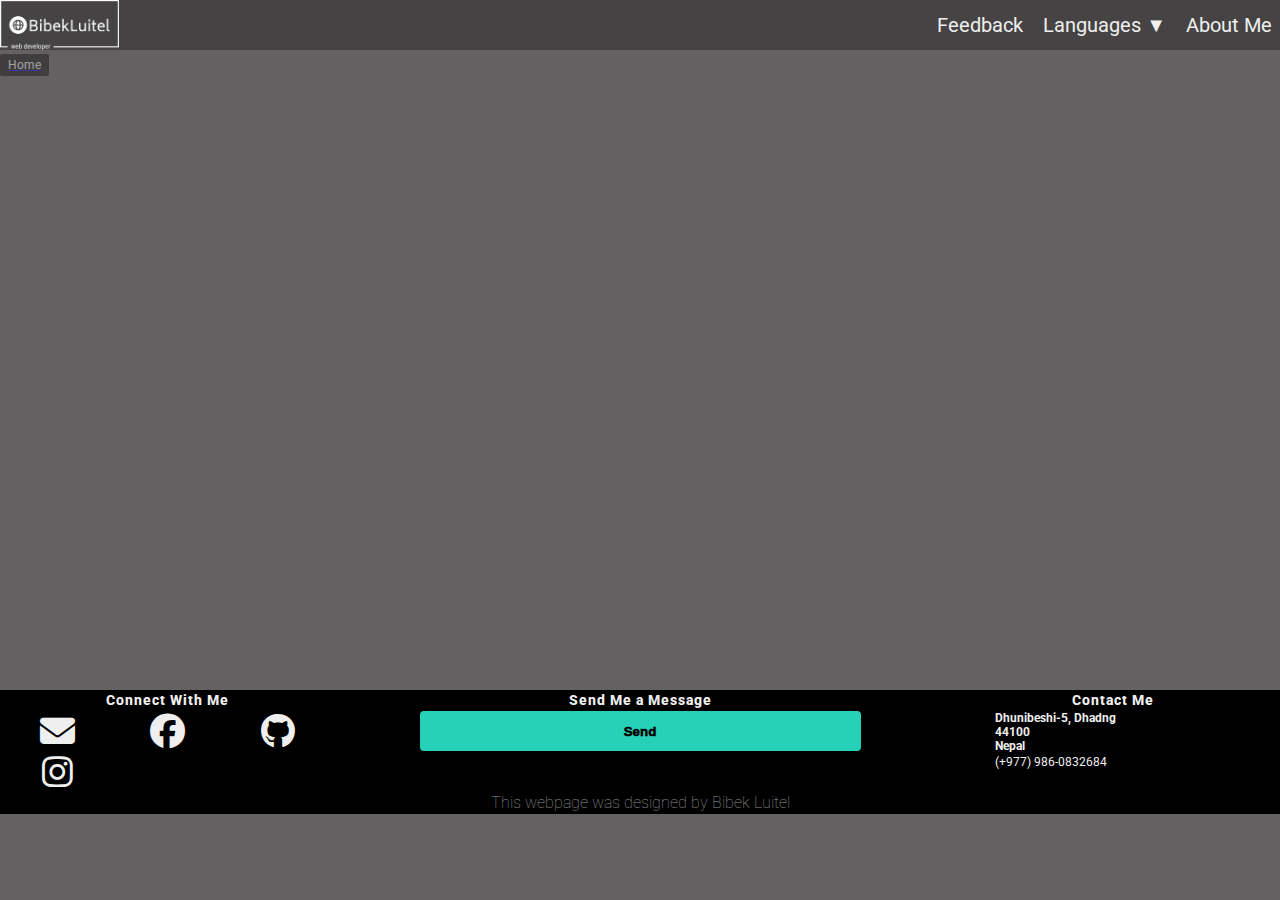
==== index.html @ f838ac9c "Add files via upload" ====
<!DOCTYPE html>
<html>
    <head>
        <link rel="preconnect" href="https://fonts.googleapis.com">
        <link rel="preconnect" href="https://fonts.gstatic.com" crossorigin>
        <link href="https://fonts.googleapis.com/css2?family=Roboto:wght@400;500;700&display=swap" rel="stylesheet">
        <link rel="stylesheet" href="styles/webpagestyles.css">
        <link rel="stylesheet" href="styles/header.css">
        <link rel="stylesheet" href="styles/footer.css">
        <link rel="stylesheet" href="styles/main-body.css">
        <script src="script/personal-web.js"></script>
        <link rel="stylesheet" href="https://cdnjs.cloudflare.com/ajax/libs/font-awesome/6.5.1/css/all.min.css"  />
        <meta name="viewport" content="width=device-width,initial-scale=1.0">
        <title>
        Bibek Luitel
        </title>
    </head>
    <body>
        <div class="header">
            <div class="left-part">
                <div class="personal-logo-container">
                    <a href="./">
                        <img class="personal-logo" src="Website-Images/bibekluitel-logo-white-transparent.png">
                        <div class="tooltip">Home</div>
                     </a>
                 </div>
            </div>
            <div class="right-part">
                <nav>
                    <input type="checkbox" id="check">
                    <label for="check" id="checkbtn">
                        <i class="fa fa-bars"></i>
                    </label>
                    <ul>
                        <li><a href="feedback-personal-web.html" target="_blank">Feedback</a></li>
                        <li>
                            <a href="#">
                            Languages &#9660
                        </a>
                        <ul class="dropdown-list">
                            <li><a href="html-personal-web.html">HTML</a></li>
                            <li><a href="css-personal-web.html">CSS</a></li>
                            <li><a href="javascript-personal-web.html">JavaScript</a></li>
                        </ul>
                    </li>
                        <li><a href="about-me-personal-web.html" target="_blank">About Me</a></li>

                </ul>
            </nav>
            </div>
        </div>
        <div class="footer">
            <div class="column-1">
                <h3>Connect With Me</h3>
                <div class="logos-container">
                <a href="mailto:lbibek2004@gmail.com?subject=From Github: I want to connect" target="_blank">
                    <i class="fa-solid fa-envelope"  id="logos"></i>
                </a>
                <a href="https://www.facebook.com/officialsexypotato" target="_blank">
                    <i class="fa-brands fa-facebook" id="logos"></i>
                </a>
                <a href="https://github.com/lbibek2004" target="_blank">
                    <i class="fa-brands fa-github" id="logos"></i>
                </a>
                <a href="https://www.instagram.com/officialsexypotato" target="_blank">
                    <i class="fa-brands fa-instagram" id="logos"></i>
                </a>
            </div>
        </div>
            <div class="column-2">
                <h3>Send Me a Message</h3>
                <form>
                    <input type="text" placeholder="Your Message Here">
                    <button type="submit" onclick="displayPopup()">Send</button>
                </form>
            </div>
            <div class="column-3">
                <h3>Contact Me</h3>
                <a href="https://maps.app.goo.gl/fFf9JRTZutnBEM6D6" target="_blank"><p class="my-contact"><strong>Dhunibeshi-5, Dhadng<br>44100<br>Nepal<br></strong></p>
                </a>
                <a href="tel:+9779860832684"><p class="my-contact">(+977) 986-0832684</p></a>
            </div>
            <p class="copyright">This webpage was designed by Bibek Luitel</p>
        </div>  

        <div class="main-body">

        </div>
    </body>
</html>
---- styles/webpagestyles.css ----
body {
    font-family: Roboto, Arial;
    margin: 0;
    background-color: rgba(35, 33, 33, 0.708);
  }
---- styles/header.css ----
*{
    padding: 0;
    margin: 0;
}
.header{
    position: relative;
    display: flex;
    height: 50px;
    width: 100%;
    background-color: rgba(0, 0, 0, 0.3); 
}
.left-part {
    height: auto;
    width: 30%;
}

.right-part {
    justify-content: end;
    display: flex;
    height: auto;
    width: 70%;
}
.personal-logo-container{
    height: 100%;
    width: fit-content;
}
.personal-logo-container .tooltip{
    background-color: rgb(10, 10, 10);
    color:white;
    padding-top: 4px;
    padding-bottom: 4px;
    padding-left: 8px;
    padding-right: 8px;
    border-radius: 2px;
    font-size: 12px;
    visibility: hidden;
}
.personal-logo-container:hover .tooltip{
    visibility: visible;
    opacity: 40%;
    width: fit-content;
    z-index: 100000;
}
.personal-logo{
    height: 50px;
    width: auto;
}
nav a.active{
    color: rgb(18, 159, 235);
}
nav ul {
    float: right;
    list-style: none;
}
nav ul ul{
    position: static;
}
nav ul li {
    display: inline-block;
    position: relative;
}
nav ul li a{
    display: block;
    padding: 13px 8px;
    color: #efefef;
    text-decoration: none;
    text-align: center;
    font-size: 20px; 
    transition-duration: 0.2s;
    cursor: pointer;
}
nav ul ul.dropdown-list li{
    display: block;
}
nav ul ul.dropdown-list{
    width: 100%;
    background: rgba(0, 0, 0, 0.3);
    position: absolute;
    z-index: 1000;
    display: none;
}
nav ul li a:hover{
    color: rgb(18, 159, 235);
}
nav ul li:hover ul.dropdown-list{
    display: block;
}
#checkbtn{
    font-size: 30px;
    margin-right: 15px;
    color: #efefef;
    cursor: pointer;
    line-height: 50px;
    display: none;
    float: right;
}
#check{
    display: none;
}
#check:checked ~ ul {
    left: 0;
}
input{
    display: none;
}
@media (max-width: 700px){
    nav ul li a {
        font-size: 18px;
        padding: 13px 6px;
    }
}
@media (max-width: 590px) {
    #checkbtn {
        display: block;
    }

    nav {
        position: relative;
    }

    nav ul {
        background: rgba(0, 0, 0, 0.2);
        width: 100%;
        height: auto;
        position: relative;
        left: -500%;
        transition-duration: 0.5s;
        z-index: 1001;
    }

    nav ul li {
        display: block;
        text-align: center;
        line-height: 40px;
        position: relative
    }

    nav ul ul.dropdown-list {
        display: none;
        position: sticky;
        top: 100%;
        width: 100%;
        background: rgba(0, 0, 0, 0.3);
        z-index: 1002;
    }

    nav ul ul.dropdown-list.show {
        display: block;
    }

    nav ul li:hover ul.dropdown-list {
        display: block;
    }

    #check:checked ~ ul {
        left: 0;
    }
}
---- styles/footer.css ----
.footer{
      padding: 2px;
      justify-content: space-between;
      display: grid;
      grid-template-columns: 1fr 2fr 1fr;
      background-color: black;
      padding-left: 10px;
      padding-right: 10px;
      color: #efefef;
      margin-top: 640px;
  }
.footer div{
  text-align: center;
}
.footer div h3{
  font-weight: 800;
  padding-bottom: 5px;
  letter-spacing: 1px;
}
.logos-container{
    align-content: space-between;
    display: grid;
    justify-content: space-between;
    column-gap: 16px;
}
.my-contact{
  font-size: 12px;
  text-align: left;
  padding-left: 40px;
  padding-bottom: 2px;
  transition-duration: 0.2s;
}
.my-contact:hover{
  transform: scale(1.1);
}
.column-3 a{
  text-decoration: none;
  color: #efefef;
  transition-duration: 0.3s;
}
.column-3 a:hover{
  text-decoration: none;
  color: #efefef;
  text-decoration: underline;
  transform: scale(1.1);
}
form input{
  width: 100%;
  height: 45px;
  border-radius: 4px;
  text-align: center;
  margin-top: 10px;
  margin-bottom: 30px;
  outline: none;
  border: none;
}
form button{
  border: none;
  outline: none;
  border-radius: 4px;
  height: 40px;
  width: 40%;
  background-color: rgb(38, 209, 183);
  color: rgb(0, 0, 0);
  font-weight: 1000;
  transition-duration: 0.2s;
}
form button:hover{
  transform: scale(1.05);
}
  .footer div h3{
    font-size: 14px;
    padding-bottom: 3px;
  }
  #logos{
    color: #efefef;
    font-size: 35px;
    padding: 3px;
    transition-duration: 0.2s;
  }
#logos:hover{
  transform: scale(1.2);
  }
form button{
  justify-content: center;
  border: none;
  outline: none;
  border-radius: 4px;
  height: 40px;
  width: 70%;
  background-color: rgb(38, 209, 183);
  color: rgb(0, 0, 0);
  font-weight: 1000;
  transition-duration: 0.2s;
}

@media (min-width: 200px) and (max-width: 400px) {
  .my-contact{
    font-size: 10px;
    text-align: left;
    padding-left: 20px;
  }
  #logos{
    font-size: 30px;
    padding: 2px;
}
  .logos-container{
    column-gap: 8px;
}
  .footer{
      padding: 1px;
      padding-left: 10px;
      padding-right: 10px;
  }
}
@media (max-width: 700px) {
  #logos{
    font-size: 30px;
}
    .logos-container {
      grid-template-columns: 1fr 1fr;
      grid-template-rows: 1fr 1fr;
    }
  }
@media (min-width: 701px) and (max-width: 1299px) {
     
    .logos-container {
      grid-template-columns: 1fr 1fr 1fr;
      grid-template-rows: 1fr 1fr;
    }
  }
@media (min-width: 1300px) {
     
    .logos-container {
      grid-template-columns: 1fr 1fr 1fr 1fr;
      grid-template-rows: 1fr 1fr;
    }
  }
  .copyright{
    grid-column: 1 / span 3;
    text-align: center;
    font-weight: lighter;
    opacity: 60%;
  }
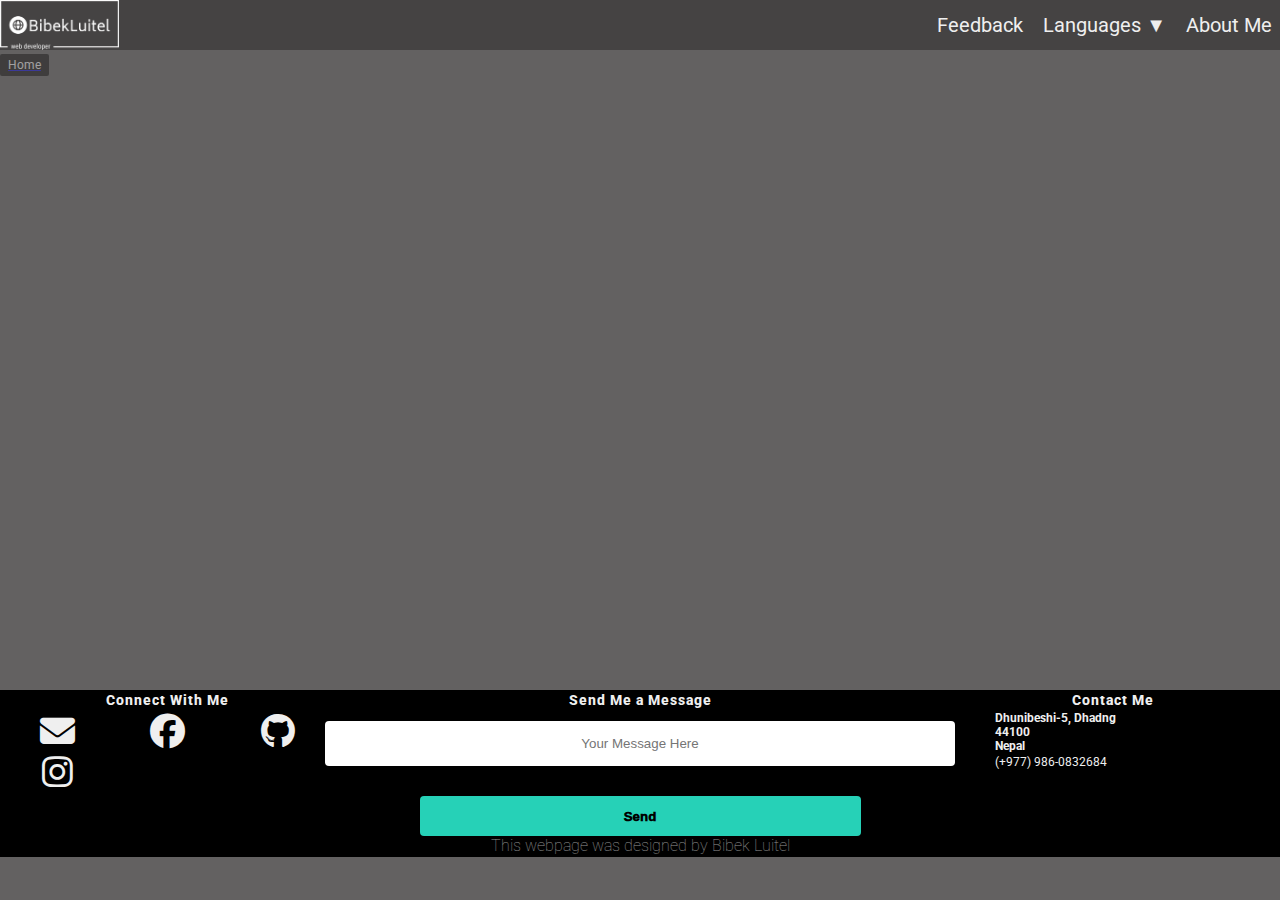
==== commit c224f59c: "Add files via upload" ====
--- a/index.html
+++ b/index.html
@@ -38,9 +38,9 @@
                             Languages &#9660
                         </a>
                         <ul class="dropdown-list">
-                            <li><a href="html-personal-web.html">HTML</a></li>
-                            <li><a href="css-personal-web.html">CSS</a></li>
-                            <li><a href="javascript-personal-web.html">JavaScript</a></li>
+                            <li><a href="html-personal-web.html" target="_blank" >HTML</a></li>
+                            <li><a href="css-personal-web.html" target="_blank">CSS</a></li>
+                            <li><a href="javascript-personal-web.html" target="_blank">JavaScript</a></li>
                         </ul>
                     </li>
                         <li><a href="about-me-personal-web.html" target="_blank">About Me</a></li>
--- a/styles/header.css
+++ b/styles/header.css
@@ -100,9 +100,7 @@
 #check:checked ~ ul {
     left: 0;
 }
-input{
-    display: none;
-}
+
 @media (max-width: 700px){
     nav ul li a {
         font-size: 18px;
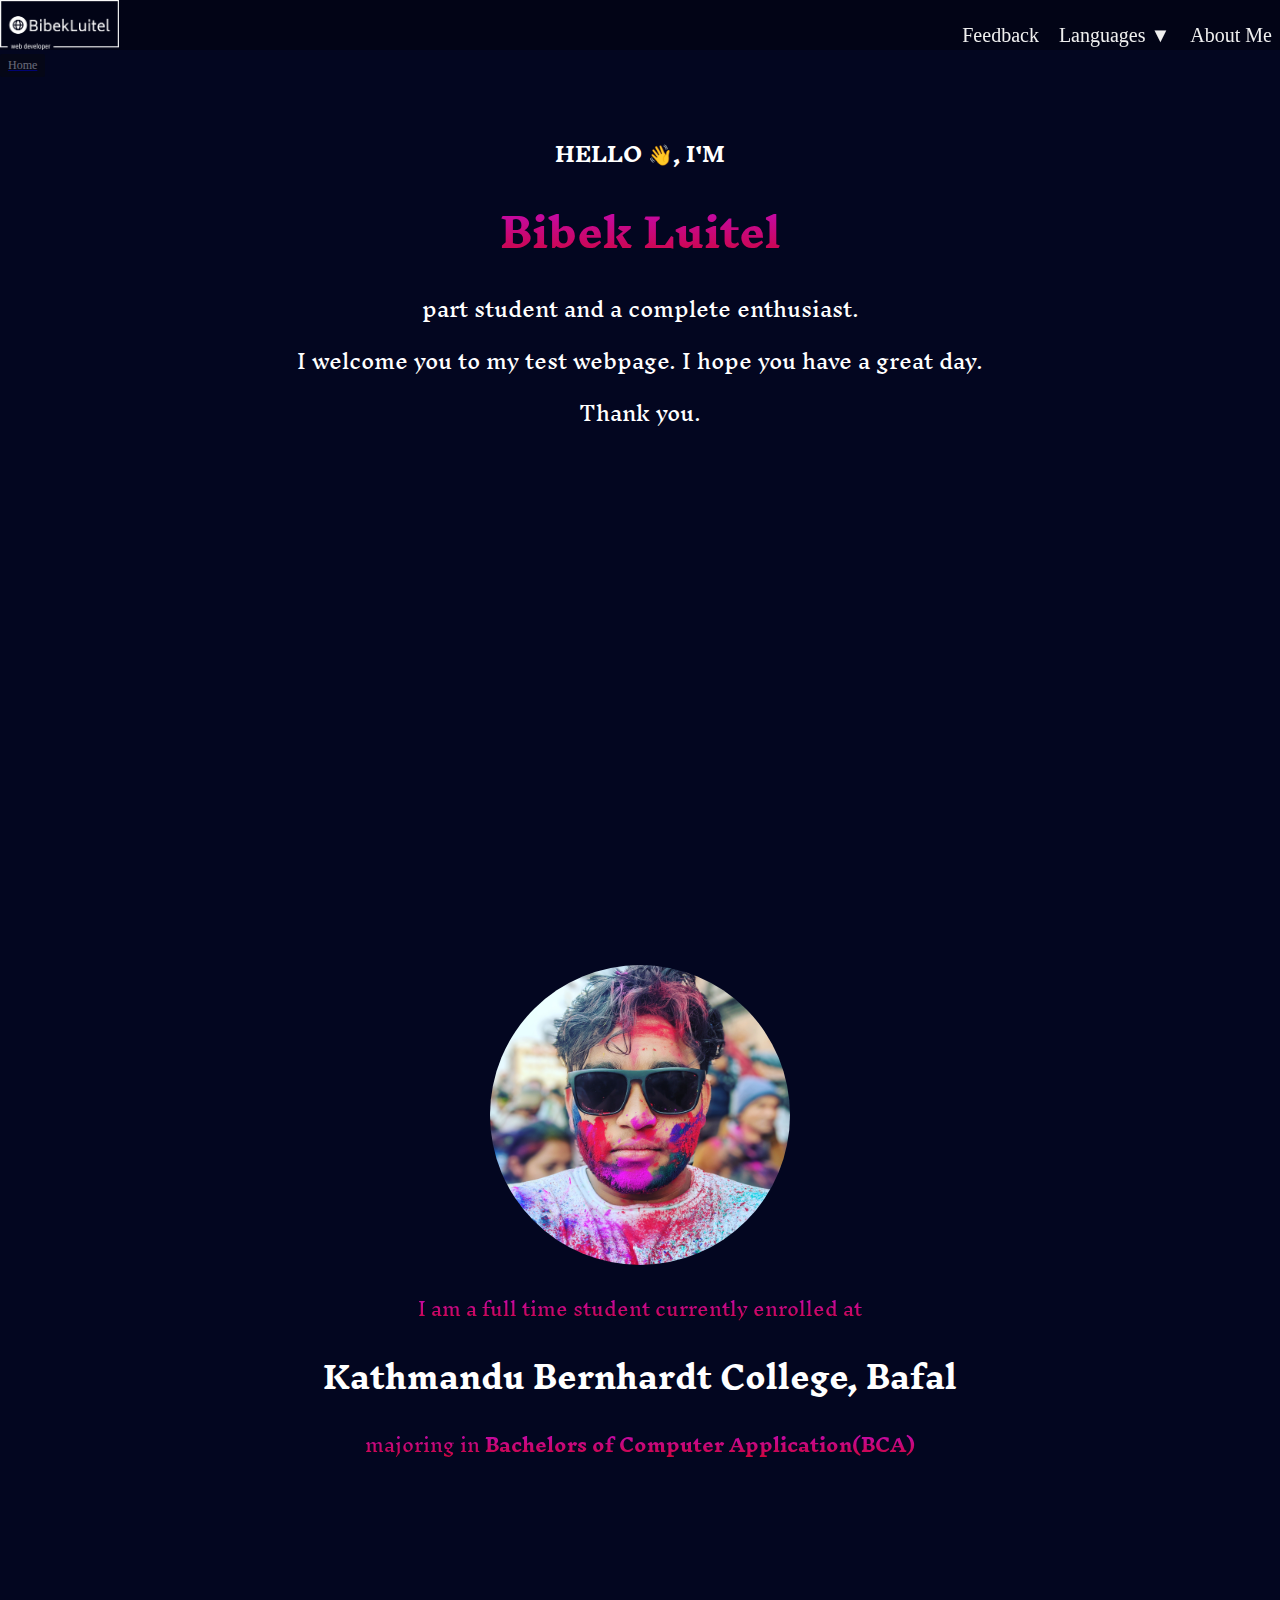
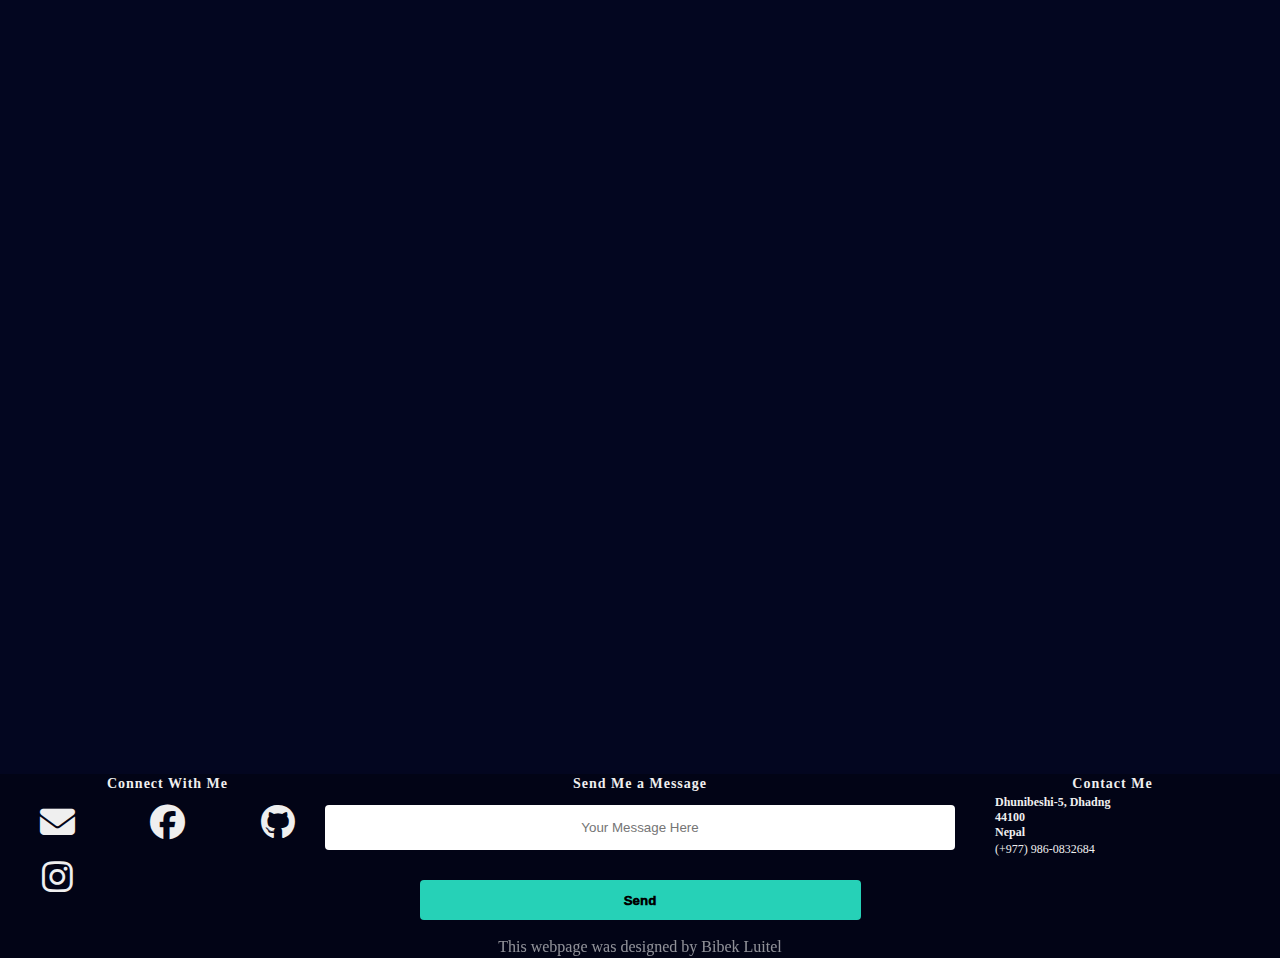
==== commit d809c418: "Add files via upload" ====
--- a/index.html
+++ b/index.html
@@ -3,6 +3,7 @@
     <head>
         <link rel="preconnect" href="https://fonts.googleapis.com">
         <link rel="preconnect" href="https://fonts.gstatic.com" crossorigin>
+        <link href="https://fonts.googleapis.com/css2?family=Inknut+Antiqua:wght@300;400;500;600;700;800;900&display=swap" rel="stylesheet">
         <link href="https://fonts.googleapis.com/css2?family=Roboto:wght@400;500;700&display=swap" rel="stylesheet">
         <link rel="stylesheet" href="styles/webpagestyles.css">
         <link rel="stylesheet" href="styles/header.css">
@@ -19,7 +20,7 @@
         <div class="header">
             <div class="left-part">
                 <div class="personal-logo-container">
-                    <a href="./">
+                    <a href="#" onclick="scrollToHeading('intro-container')">
                         <img class="personal-logo" src="Website-Images/bibekluitel-logo-white-transparent.png">
                         <div class="tooltip">Home</div>
                      </a>
@@ -32,28 +33,62 @@
                         <i class="fa fa-bars"></i>
                     </label>
                     <ul>
-                        <li><a href="feedback-personal-web.html" target="_blank">Feedback</a></li>
+                        <li><a href="feedback-personal-web.html" >Feedback</a></li>
                         <li>
-                            <a href="#">
+                            <a href="#" onclick="scrollToHeading('languages')">
                             Languages &#9660
                         </a>
                         <ul class="dropdown-list">
-                            <li><a href="html-personal-web.html" target="_blank" >HTML</a></li>
-                            <li><a href="css-personal-web.html" target="_blank">CSS</a></li>
-                            <li><a href="javascript-personal-web.html" target="_blank">JavaScript</a></li>
+                            <li><a href="#" onclick="scrollToHeading('html')">HTML</a></li>
+                            <li><a href="#" onclick="scrollToHeading('css')">CSS</a></li>
+                            <li><a href="#" onclick="scrollToHeading('javascript')">JavaScript</a></li>
                         </ul>
                     </li>
-                        <li><a href="about-me-personal-web.html" target="_blank">About Me</a></li>
+                    <li><a href="#" onclick="scrollToHeading('my-details')"> About Me</a></li>
 
                 </ul>
             </nav>
             </div>
         </div>
+        <div class="content-container">
+            <div id="intro-container">
+                <h4 id="greetings">HELLO &#128075;, I'M</h4>
+                <h1 id="my-name">Bibek Luitel</h1>
+                <p >part student and a complete enthusiast. <br>
+                    I welcome you to my test webpage. I hope you have a great day. <br>
+                    Thank you.
+                </p>
+            </div>
+                <div class="body-container">
+                    <div id="my-details">
+                        <div class="image-wrapper">
+                            <img id="my-image" src="./Website-Images/Self-jpg.jpg" alt="Image">
+                        </div>
+                        <div class="personal-info-container">
+                            <p class="font-gradient">I am a full time student currently enrolled at <br>
+                               <p style="background: none; color: white; font-weight: bold; font-size: 30px;"> Kathmandu Bernhardt College, Bafal </p>
+                               <p class="font-gradient">majoring in <strong>Bachelors of Computer Application(BCA)</strong></p>
+                            </p>
+                        </div>
+                    </div>
+                </div>
+                <div id="languages">
+                    <div id="html">
+
+                    </div>
+                    <div id="css">
+
+                    </div>
+                    <div id="javascript">
+
+                    </div>
+                </div>
+            </div>
         <div class="footer">
             <div class="column-1">
                 <h3>Connect With Me</h3>
                 <div class="logos-container">
-                <a href="mailto:lbibek2004@gmail.com?subject=From Github: I want to connect" target="_blank">
+                    <a href="mailto:lbibek2004@gmail.com?subject=From Github: I want to connect" target="_blank">
                     <i class="fa-solid fa-envelope"  id="logos"></i>
                 </a>
                 <a href="https://www.facebook.com/officialsexypotato" target="_blank">
@@ -79,8 +114,8 @@
                 <a href="https://maps.app.goo.gl/fFf9JRTZutnBEM6D6" target="_blank"><p class="my-contact"><strong>Dhunibeshi-5, Dhadng<br>44100<br>Nepal<br></strong></p>
                 </a>
                 <a href="tel:+9779860832684"><p class="my-contact">(+977) 986-0832684</p></a>
-            </div>
-            <p class="copyright">This webpage was designed by Bibek Luitel</p>
+            </div> 
+           <br> <p class="copyright">This webpage was designed by Bibek Luitel</p>
         </div>  
 
         <div class="main-body">
--- a/styles/webpagestyles.css
+++ b/styles/webpagestyles.css
@@ -1,7 +1,10 @@
-body {
-    font-family: Roboto, Arial;
+*{
+  padding: 0;
+  margin: 0;
+  box-sizing: border-box;
+}
+  body{
+    background-color: #030620;
+    /* background-image: linear-gradient(45deg, yellow, pink); */
     margin: 0;
-    background-color: rgba(35, 33, 33, 0.708);
   }
-    
-  --- a/styles/header.css
+++ b/styles/header.css
@@ -1,13 +1,10 @@
-*{
-    padding: 0;
-    margin: 0;
-}
+
 .header{
-    position: relative;
+    position: fixed;
     display: flex;
     height: 50px;
     width: 100%;
-    background-color: rgba(0, 0, 0, 0.3); 
+    background-color: #020416; 
 }
 .left-part {
     height: auto;
@@ -51,17 +48,16 @@
 nav ul {
     float: right;
     list-style: none;
-}
-nav ul ul{
-    position: static;
+ 
 }
 nav ul li {
+    margin-top: 10px;
     display: inline-block;
     position: relative;
 }
 nav ul li a{
     display: block;
-    padding: 13px 8px;
+    padding: 13.5px 8px;
     color: #efefef;
     text-decoration: none;
     text-align: center;
@@ -73,12 +69,15 @@
     display: block;
 }
 nav ul ul.dropdown-list{
+
+    height: 185x;
     width: 100%;
-    background: rgba(0, 0, 0, 0.3);
+    margin-top: -15px;
+    background-color: rgba(0, 0, 0, 0.3); 
     position: absolute;
-    z-index: 1000;
     display: none;
 }
+
 nav ul li a:hover{
     color: rgb(18, 159, 235);
 }
@@ -104,10 +103,17 @@
 @media (max-width: 700px){
     nav ul li a {
         font-size: 18px;
-        padding: 13px 6px;
+        padding: 12px 5px;
+    }
+    .dropdown-list{
+        margin-top: 5px;
+        background-color: rgba(0, 0, 0, 0.3);
     }
 }
 @media (max-width: 590px) {
+    nav ul{
+        background-color: rgba(0, 0, 0, 0.3);
+    }
     #checkbtn {
         display: block;
     }
@@ -117,7 +123,6 @@
     }
 
     nav ul {
-        background: rgba(0, 0, 0, 0.2);
         width: 100%;
         height: auto;
         position: relative;
@@ -136,16 +141,8 @@
     nav ul ul.dropdown-list {
         display: none;
         position: sticky;
-        top: 100%;
         width: 100%;
-        background: rgba(0, 0, 0, 0.3);
-        z-index: 1002;
     }
-
-    nav ul ul.dropdown-list.show {
-        display: block;
-    }
-
     nav ul li:hover ul.dropdown-list {
         display: block;
     }
--- a/styles/footer.css
+++ b/styles/footer.css
@@ -3,11 +3,10 @@
       justify-content: space-between;
       display: grid;
       grid-template-columns: 1fr 2fr 1fr;
-      background-color: black;
+      background-color:#020416;
       padding-left: 10px;
       padding-right: 10px;
       color: #efefef;
-      margin-top: 640px;
   }
 .footer div{
   text-align: center;
@@ -30,9 +29,6 @@
   padding-bottom: 2px;
   transition-duration: 0.2s;
 }
-.my-contact:hover{
-  transform: scale(1.1);
-}
 .column-3 a{
   text-decoration: none;
   color: #efefef;
@@ -42,7 +38,6 @@
   text-decoration: none;
   color: #efefef;
   text-decoration: underline;
-  transform: scale(1.1);
 }
 form input{
   width: 100%;
@@ -75,13 +70,15 @@
   #logos{
     color: #efefef;
     font-size: 35px;
-    padding: 3px;
+    padding: 10px 3px;
     transition-duration: 0.2s;
   }
-#logos:hover{
-  transform: scale(1.2);
+#logos:hover,
+.my-contact:hover{
+  transform: translateY(-5px)
   }
-form button{
+form button,
+#send-button{
   justify-content: center;
   border: none;
   outline: none;
@@ -111,7 +108,7 @@
       padding: 1px;
       padding-left: 10px;
       padding-right: 10px;
-  }
+ / }
 }
 @media (max-width: 700px) {
   #logos{
--- a/styles/main-body.css
+++ b/styles/main-body.css
@@ -0,0 +1,122 @@
+.content-container,
+#feedback-form-elements h2{
+    font-family: 'Inknut Antiqua', 'Times New Roman', Times, serif;
+}
+#feedback-form-elements h2{
+    color: beige;
+}
+.inknut-antiqua-light {
+    font-family: "Inknut Antiqua", serif;
+    font-weight: 300;
+    font-style: normal;
+  }
+
+#my-details{
+        display: flex;
+        align-items: center;
+        flex-direction: column;
+}
+#intro-container{
+    padding: 10% 0px 0px 0px;
+    height: 100vh;
+    color: white;
+    display: flex;
+    flex-direction: column;
+    text-align: center;
+    font-size: 125%;
+}
+#my-name{
+    background: -webkit-linear-gradient(rgb(188, 12, 241), rgb(212, 4, 4));
+    -webkit-background-clip: text;
+    -webkit-text-fill-color: transparent;
+}
+#my-image{
+    margin-top: 65px;
+    height: 300px;
+    width: 300px;
+    border-radius: 50%;
+    background-blend-mode:difference;
+}
+.phone,
+.mail {
+ display: flex;
+align-items: center;
+}
+.personal-info-container{
+    display: flex;
+    flex-direction: column;
+    text-align: center;
+}
+.personal-info-container .font-gradient,
+.phone p,
+.mail p{
+    font-size: large;
+    background: -webkit-linear-gradient(rgb(188, 12, 241), rgb(212, 4, 4));
+    -webkit-background-clip: text;
+    -webkit-text-fill-color: transparent;
+    margin-left: 10px;
+    margin: 6px 0px;
+}
+.mail a,
+.phone a{
+    text-decoration: none;
+}
+#about-me-logos{
+    color: white;
+    font-size: 35px;
+    padding: 10px 3px;
+    transition-duration: 0.2s;
+    margin-right: 10px;
+}
+.name-container h2 {
+    font-size: 30px;
+    background: -webkit-linear-gradient(rgb(188, 12, 241), rgb(212, 4, 4));
+    -webkit-background-clip: text;
+    -webkit-text-fill-color: transparent;
+}
+#languages{
+    height: 100vh;
+}
+
+@media (max-width: 500px){
+    #greetings{
+        margin-top: 50px;
+    }
+    #intro-container {
+        font-size: 80%;
+    }
+}
+@media (min-width: 501px) and (max-width: 1000px){
+    #greetings,
+    #my-image{
+        margin-top: 30vh;
+    }
+    #intro-container{
+        font-size:  110%
+    }
+}
+
+/* Feedback styles */
+
+
+#feedback-form-container{
+    display: flex;
+    flex-direction: column;
+    align-items: center;
+    text-align: center;
+}
+#feedback-form-elements h2{
+    font-size: 28px;
+}
+#feedback-form-elements{
+    margin-top: 35vh;
+}
+#feedback-from{
+    text-align: center;
+    height: 30vh;
+    width: 100%;
+}
+#feedback-form-textarea{
+    color: white;
+    background-color: #0c0e24;
+}
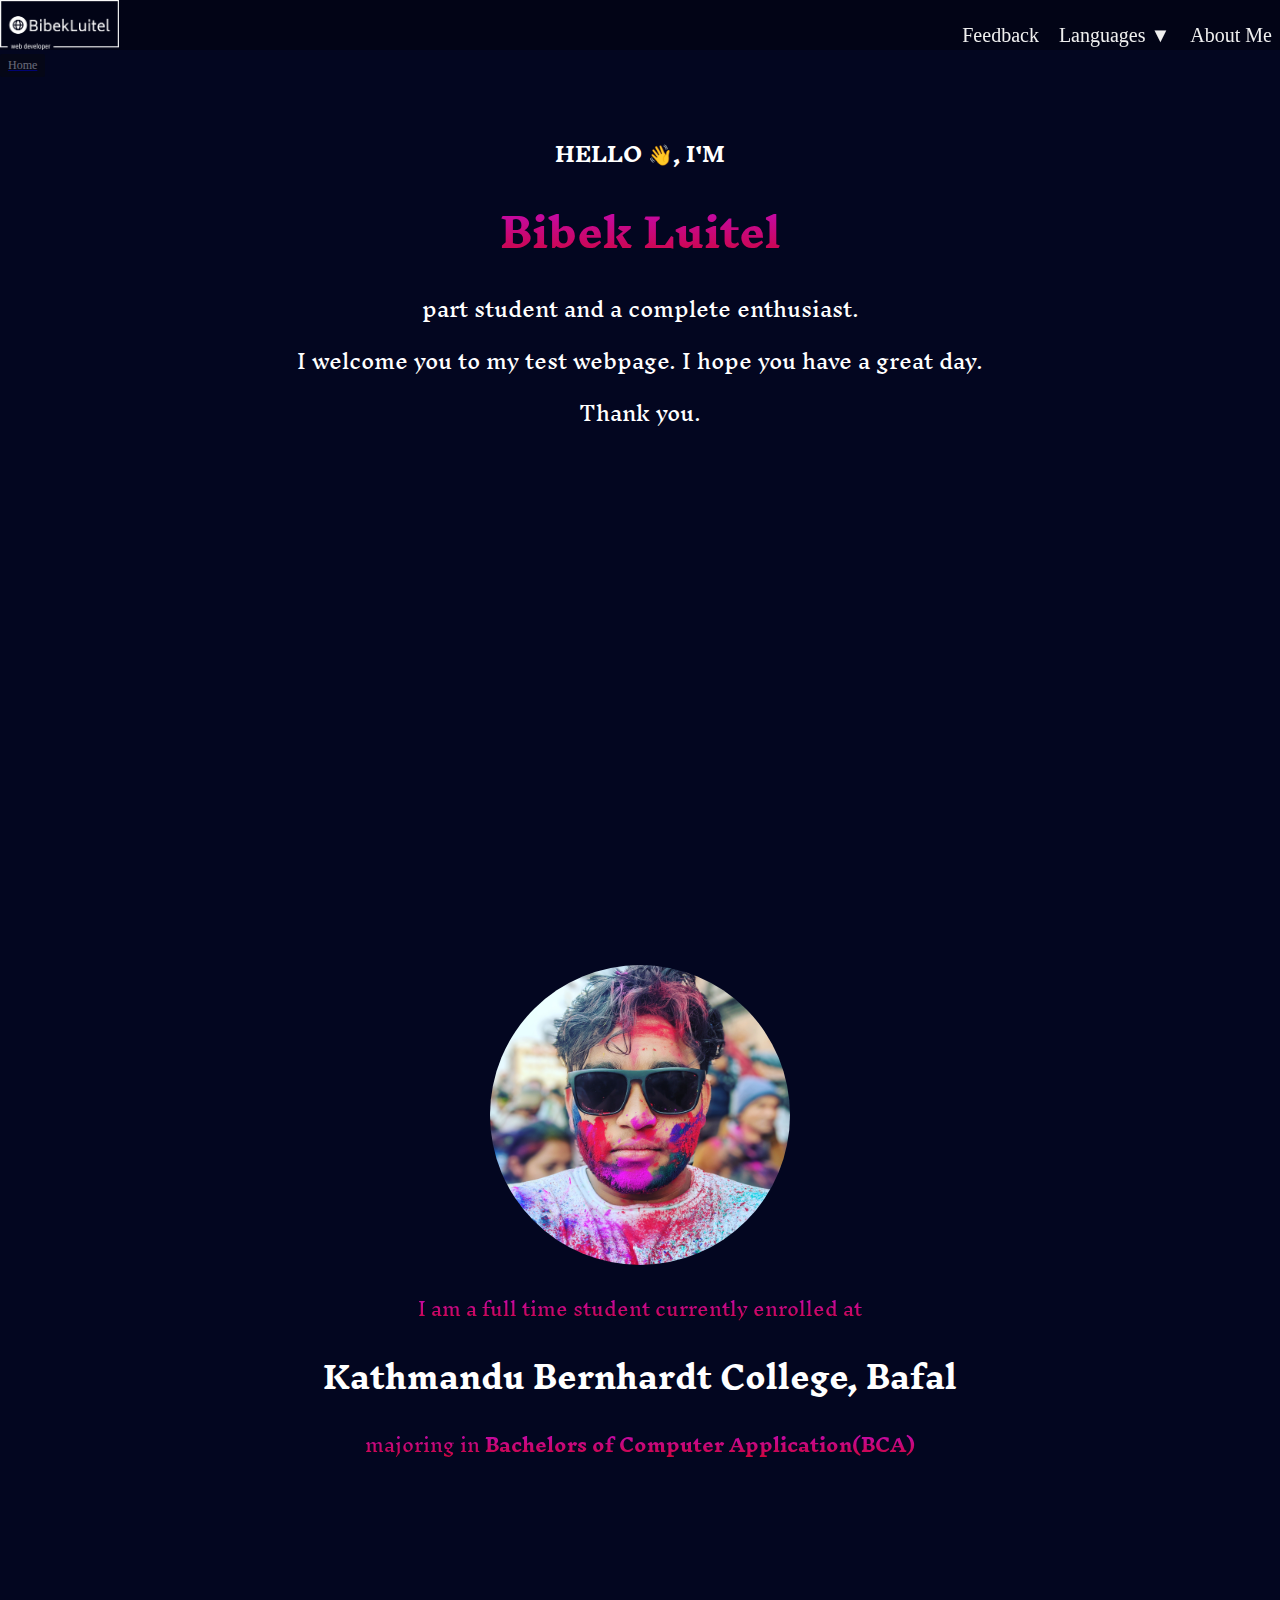
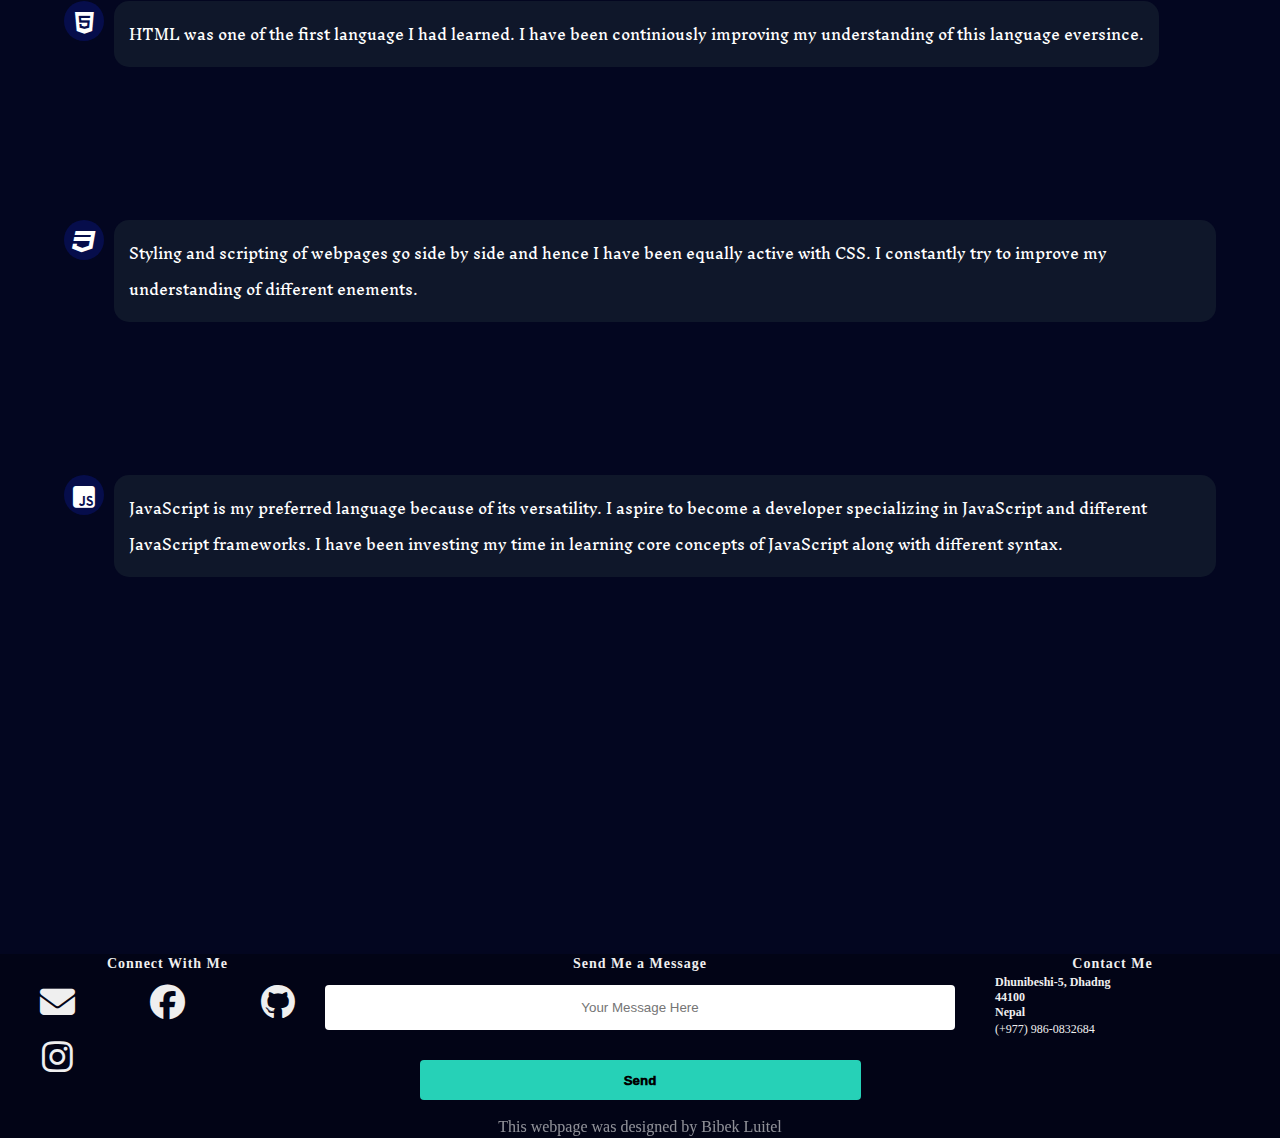
==== commit b22f9b86: "Add files via upload" ====
--- a/index.html
+++ b/index.html
@@ -73,16 +73,33 @@
                     </div>
                 </div>
                 <div id="languages">
-                    <div id="html">
-
-                    </div>
-                    <div id="css">
-
-                    </div>
-                    <div id="javascript">
-
-                    </div>
+                    <div class="language-container">
+                            <div id="html">
+                                <div class="language-icon-background">
+                                    <div class="language-icon-container">
+                                <i id="languages-icon" class="fa-brands fa-html5"></i>
+                            </div>
+                            </div>
+                            <p>HTML was one of the first language I had learned. I have been continiously improving my understanding of this language eversince.</p>
+                        </div>
+                            <div id="css">
+                                <div class="language-icon-background">
+                                    <div class="language-icon-container">
+                                <i id="languages-icon" class="fa-brands fa-css3"></i>
+                            </div>
+                        </div>
+                        <p>Styling and scripting of webpages go side by side and hence I have been equally active with CSS. I constantly try to improve my understanding of different enements.</p>
+                        </div>
+                            <div id="javascript">
+                                <div class="language-icon-background">
+                                    <div class="language-icon-container">
+                                <i id="languages-icon" class="fa-brands fa-square-js"></i>
+                            </div>
+                        </div>
+                        <p>JavaScript is my preferred language because of its versatility. I aspire to become a developer specializing in JavaScript and different JavaScript frameworks. I have been investing my time in learning core concepts of JavaScript along with different syntax.</p>
+                        </div>
                 </div>
+            </div>
             </div>
         <div class="footer">
             <div class="column-1">
--- a/styles/main-body.css
+++ b/styles/main-body.css
@@ -75,9 +75,38 @@
     -webkit-text-fill-color: transparent;
 }
 #languages{
-    height: 100vh;
+    height: 120vh;
+    padding-top: 50px;
 }
-
+.language-icon-background{
+    display: flex;
+    height: 40px;
+    width: 40px;
+    border-radius: 50%;
+    background-color: #060d4b;
+    justify-content: center;
+    text-align: center;
+}
+#languages-icon{
+    color: white;
+    font-size: 25px;
+    margin: 10px;
+}
+#languages p{
+    color: white;
+    font-size: 14px;
+    background-color: #0F172A;
+    padding: 15px;
+    border-radius: 15px;
+    margin-left: 10px;
+}
+#html ,
+#css ,
+#javascript{
+    padding-top: 50px;
+    display: flex;
+    padding: 8.5vh 5vw;
+}
 @media (max-width: 500px){
     #greetings{
         margin-top: 50px;
@@ -119,4 +148,5 @@
 #feedback-form-textarea{
     color: white;
     background-color: #0c0e24;
+    border-radius: 5px;
 }
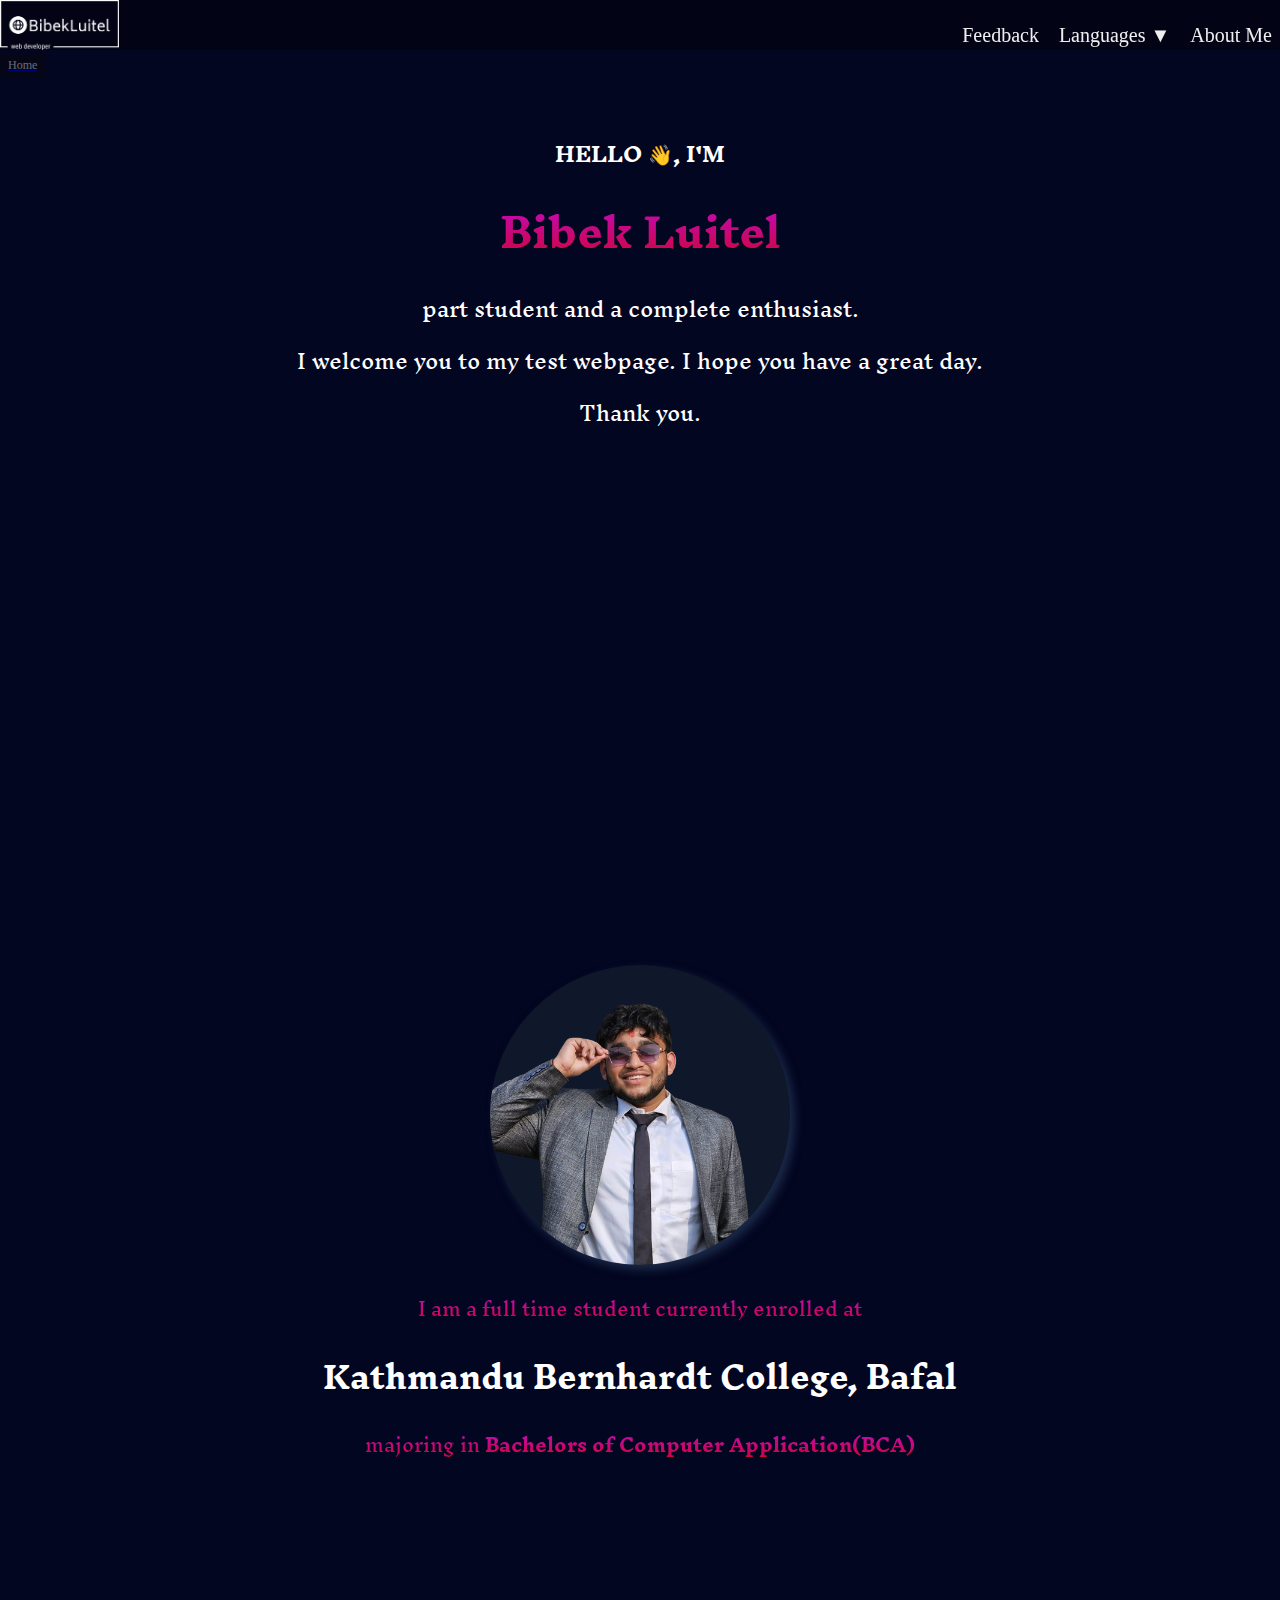
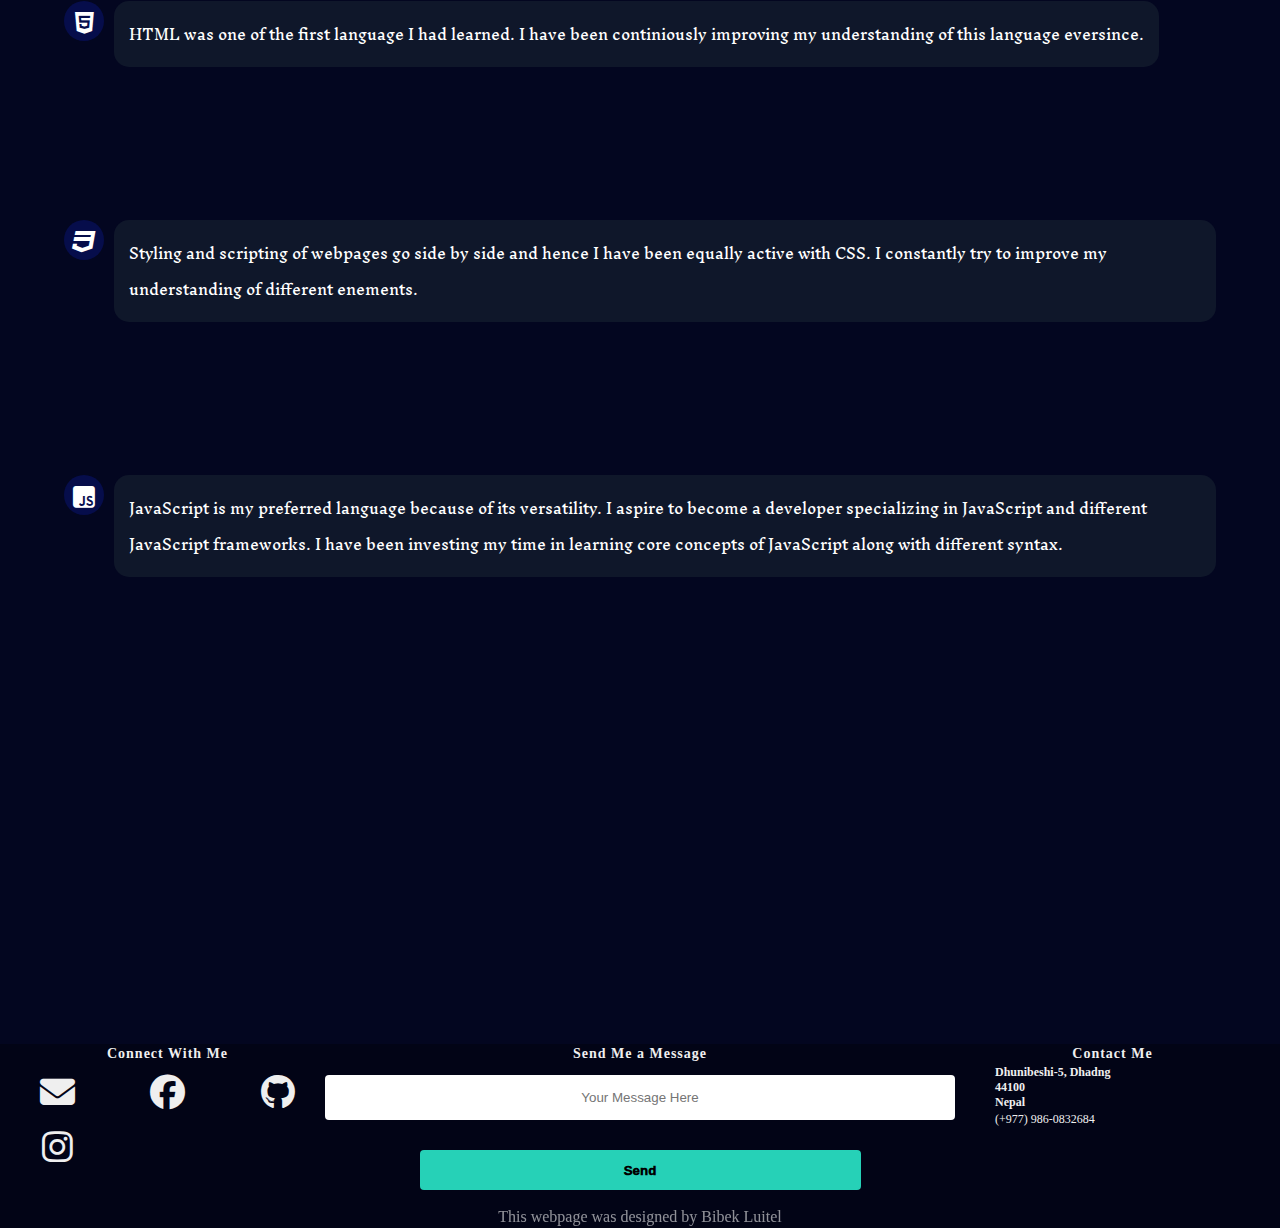
==== commit efd215f2: "Add files via upload" ====
--- a/index.html
+++ b/index.html
@@ -35,7 +35,7 @@
                     <ul>
                         <li><a href="feedback-personal-web.html" >Feedback</a></li>
                         <li>
-                            <a href="#" onclick="scrollToHeading('languages')">
+                            <a href="#" onclick="scrollToHeading('languages')"> 
                             Languages &#9660
                         </a>
                         <ul class="dropdown-list">
@@ -62,7 +62,7 @@
                 <div class="body-container">
                     <div id="my-details">
                         <div class="image-wrapper">
-                            <img id="my-image" src="./Website-Images/Self-jpg.jpg" alt="Image">
+                            <img id="my-image" src="./Website-Images/tranparent-image.png" alt="Image">
                         </div>
                         <div class="personal-info-container">
                             <p class="font-gradient">I am a full time student currently enrolled at <br>
--- a/styles/header.css
+++ b/styles/header.css
@@ -5,6 +5,7 @@
     height: 50px;
     width: 100%;
     background-color: #020416; 
+    z-index: 9999;
 }
 .left-part {
     height: auto;
--- a/styles/footer.css
+++ b/styles/footer.css
@@ -7,6 +7,7 @@
       padding-left: 10px;
       padding-right: 10px;
       color: #efefef;
+      /* margin-top: 30vh; */
   }
 .footer div{
   text-align: center;
@@ -108,7 +109,8 @@
       padding: 1px;
       padding-left: 10px;
       padding-right: 10px;
- / }
+      margin-top: 120vh;
+  }
 }
 @media (max-width: 700px) {
   #logos{
@@ -118,12 +120,18 @@
       grid-template-columns: 1fr 1fr;
       grid-template-rows: 1fr 1fr;
     }
+    .footer{
+      margin-top: 15vh;
+    }
   }
 @media (min-width: 701px) and (max-width: 1299px) {
      
     .logos-container {
       grid-template-columns: 1fr 1fr 1fr;
       grid-template-rows: 1fr 1fr;
+    }
+    .footer{
+      margin-top: 10vh;
     }
   }
 @media (min-width: 1300px) {
--- a/styles/main-body.css
+++ b/styles/main-body.css
@@ -31,11 +31,17 @@
     -webkit-text-fill-color: transparent;
 }
 #my-image{
+    transition-duration: 0.3s;
     margin-top: 65px;
     height: 300px;
     width: 300px;
     border-radius: 50%;
     background-blend-mode:difference;
+    background-color: #0F172A;
+    box-shadow: 5px 5px 10px #1a2a49;
+}
+#my-image:hover{
+    box-shadow: 5px 5px 10px #5881d2;
 }
 .phone,
 .mail {
@@ -107,6 +113,11 @@
     display: flex;
     padding: 8.5vh 5vw;
 }
+@media(max-width: 300px){
+    #my-details{
+        transform: scale(0.8);
+    }
+}
 @media (max-width: 500px){
     #greetings{
         margin-top: 50px;
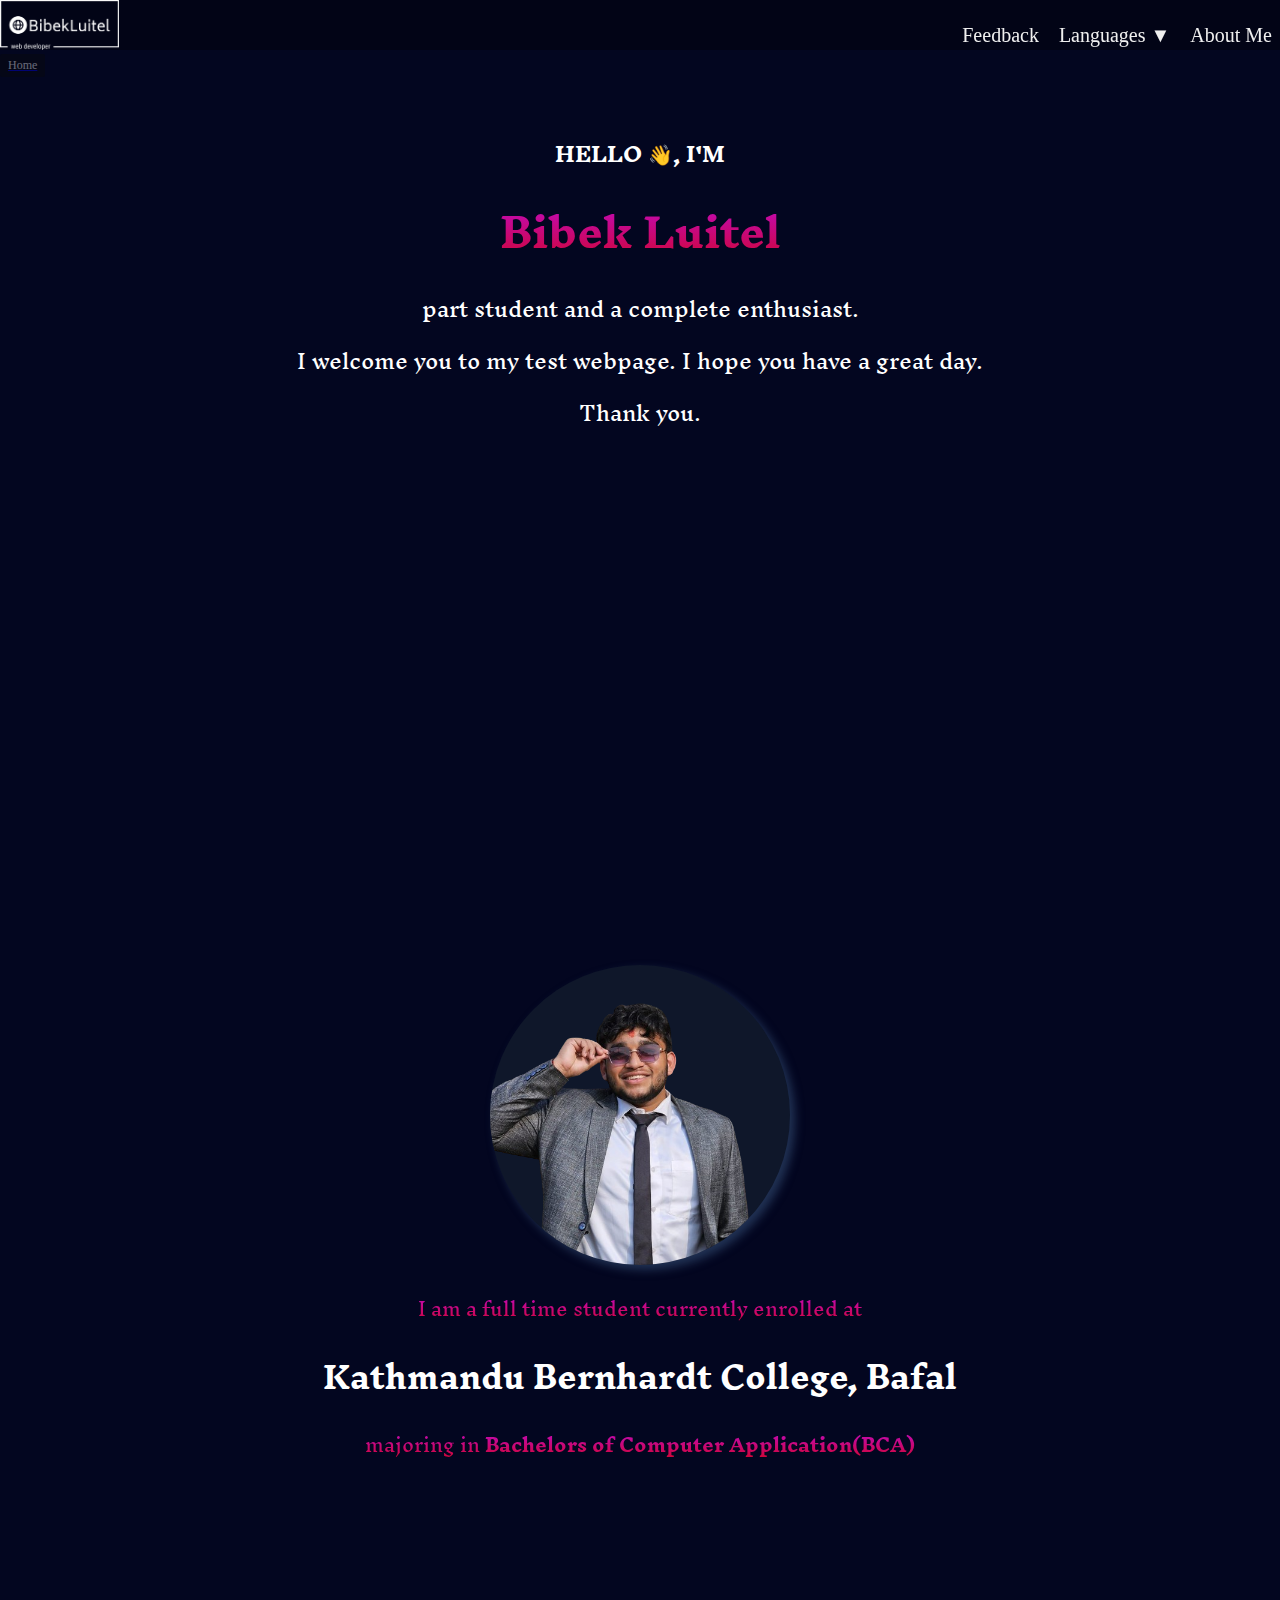
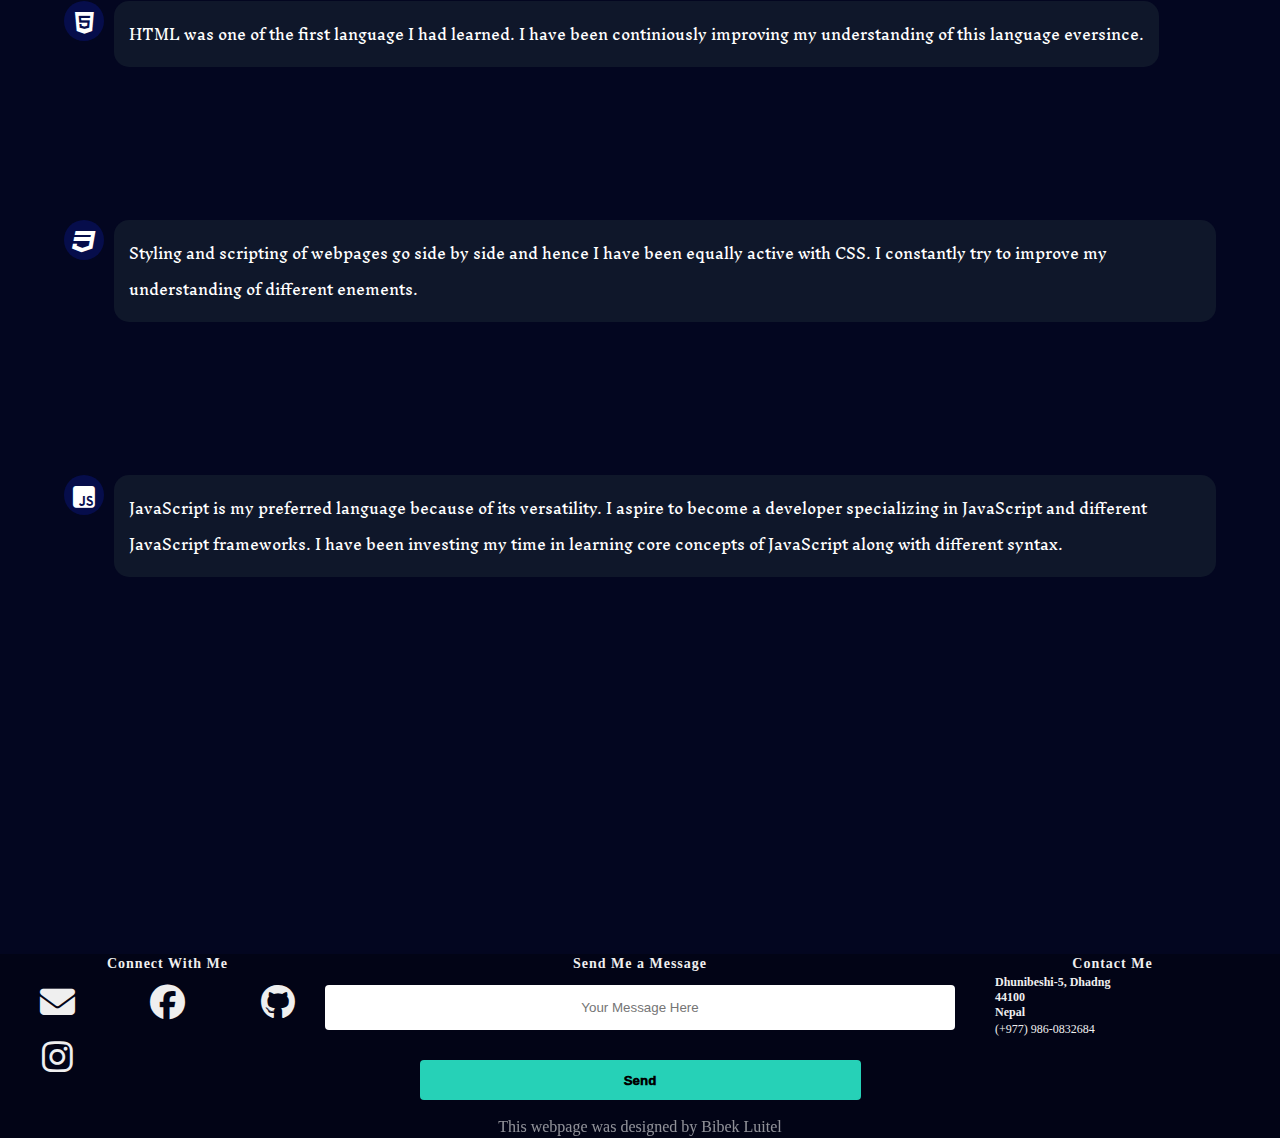
==== commit c6f09e72: "Add files via upload" ====
--- a/index.html
+++ b/index.html
@@ -122,8 +122,8 @@
             <div class="column-2">
                 <h3>Send Me a Message</h3>
                 <form>
-                    <input type="text" placeholder="Your Message Here">
-                    <button type="submit" onclick="displayPopup()">Send</button>
+                    <input id="user-message" type="text" placeholder="Your Message Here">
+                    <button type="submit" onclick="confirmationPopup()">Send</button>
                 </form>
             </div>
             <div class="column-3">
--- a/styles/footer.css
+++ b/styles/footer.css
@@ -92,7 +92,7 @@
   transition-duration: 0.2s;
 }
 
-@media (min-width: 200px) and (max-width: 400px) {
+@media (min-width: 200px) and (max-width: 374px) {
   .my-contact{
     font-size: 10px;
     text-align: left;
@@ -112,7 +112,7 @@
       margin-top: 120vh;
   }
 }
-@media (max-width: 700px) {
+@media (min-width: 375px) and (max-width: 700px) {
   #logos{
     font-size: 30px;
 }
@@ -121,7 +121,7 @@
       grid-template-rows: 1fr 1fr;
     }
     .footer{
-      margin-top: 15vh;
+      margin-top: 40vh;
     }
   }
 @media (min-width: 701px) and (max-width: 1299px) {
@@ -130,6 +130,8 @@
       grid-template-columns: 1fr 1fr 1fr;
       grid-template-rows: 1fr 1fr;
     }
+  }
+  @media (min-width: 701px) and (max-width: 900px){
     .footer{
       margin-top: 10vh;
     }
--- a/styles/main-body.css
+++ b/styles/main-body.css
@@ -38,10 +38,10 @@
     border-radius: 50%;
     background-blend-mode:difference;
     background-color: #0F172A;
-    box-shadow: 5px 5px 10px #1a2a49;
+    box-shadow: 5px 5px 10px #213254;
 }
 #my-image:hover{
-    box-shadow: 5px 5px 10px #5881d2;
+    box-shadow: 10px 10px 20px #5881d2;
 }
 .phone,
 .mail {
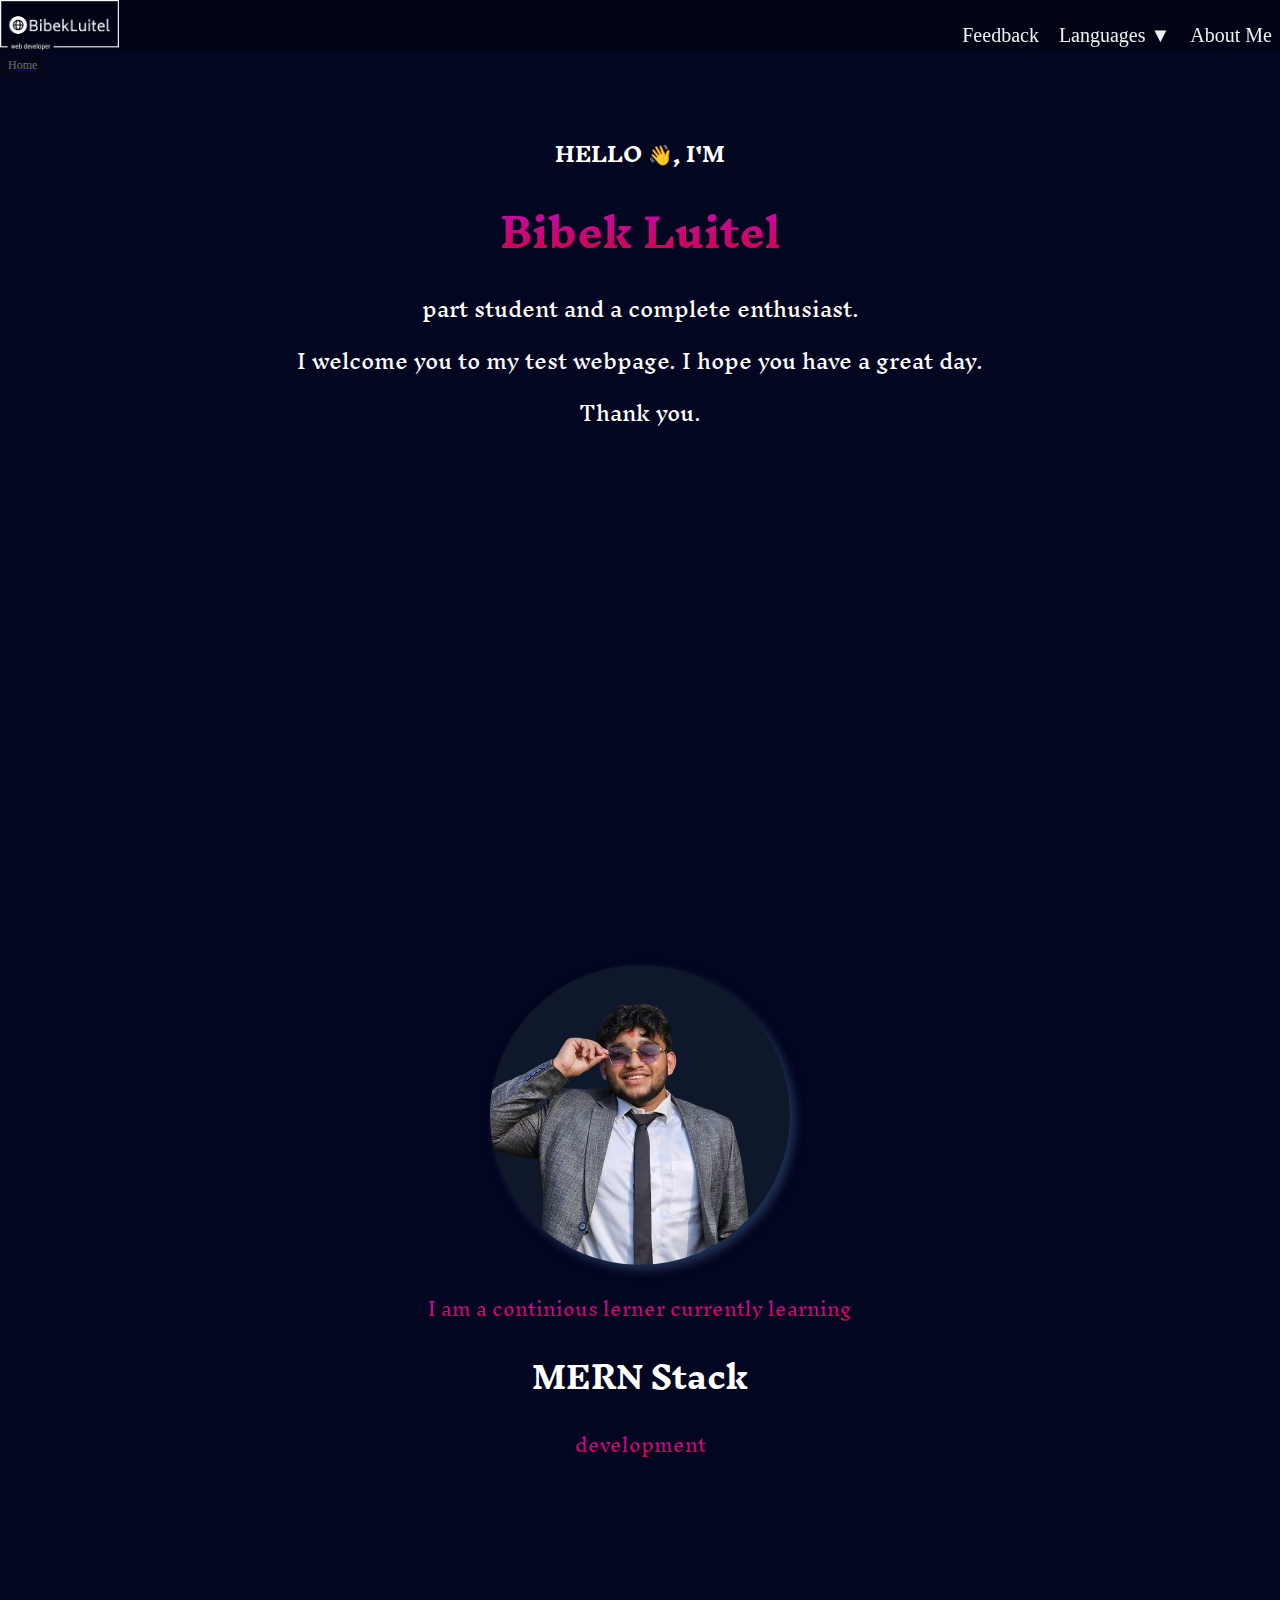
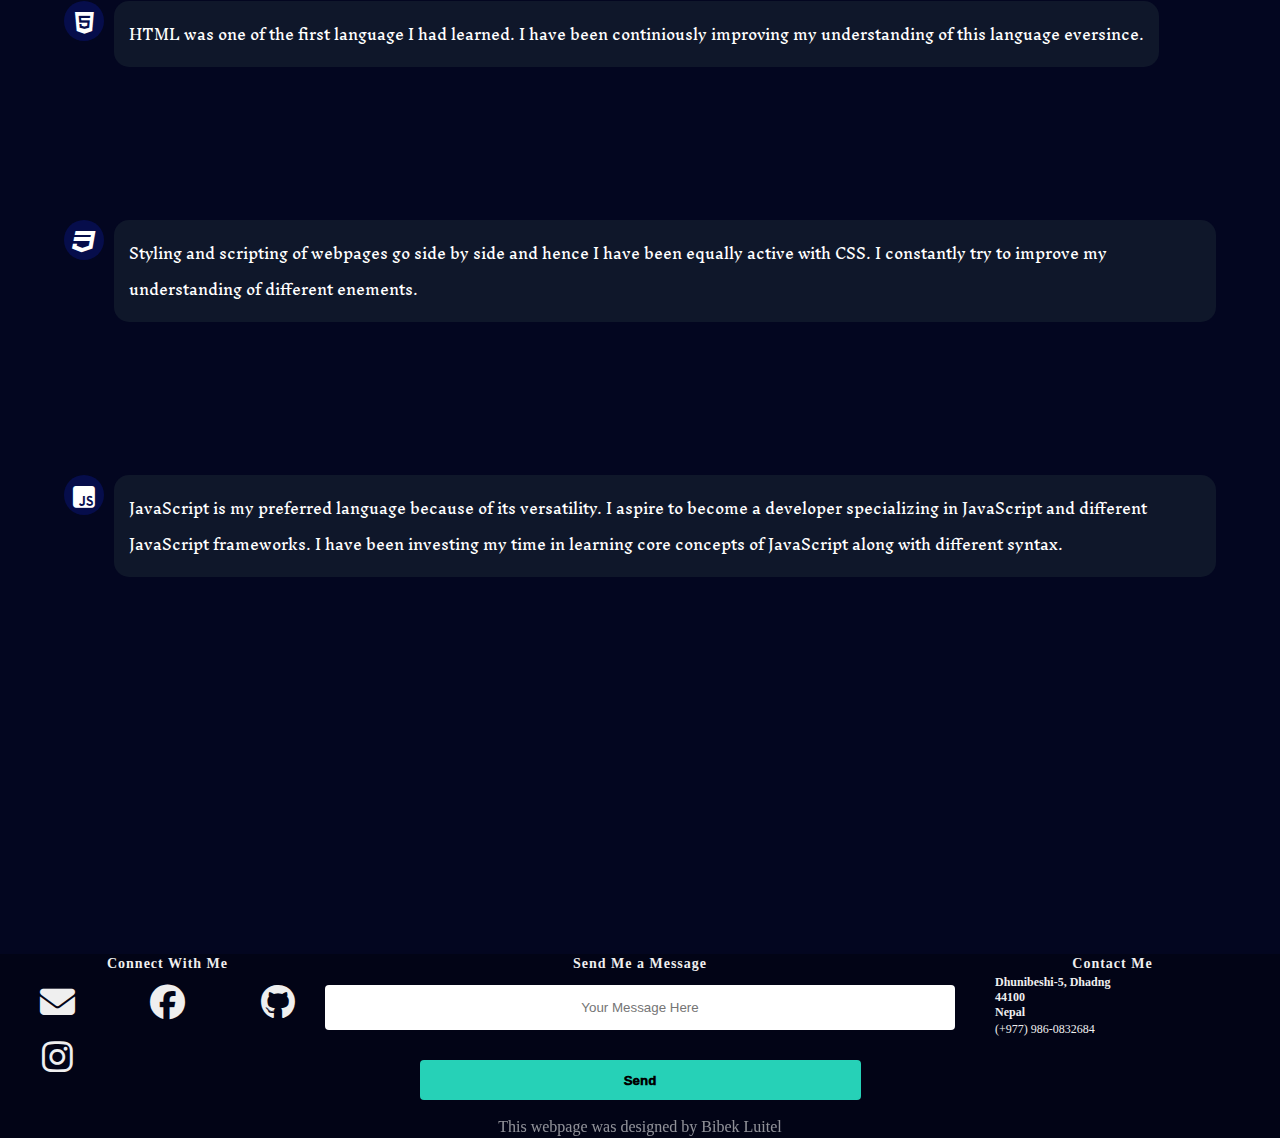
==== commit 56f00d47: "Add files via upload" ====
--- a/index.html
+++ b/index.html
@@ -65,9 +65,9 @@
                             <img id="my-image" src="./Website-Images/tranparent-image.png" alt="Image">
                         </div>
                         <div class="personal-info-container">
-                            <p class="font-gradient">I am a full time student currently enrolled at <br>
-                               <p style="background: none; color: white; font-weight: bold; font-size: 30px;"> Kathmandu Bernhardt College, Bafal </p>
-                               <p class="font-gradient">majoring in <strong>Bachelors of Computer Application(BCA)</strong></p>
+                            <p class="font-gradient">I am a continious lerner currently learning<br>
+                               <p style="background: none; color: white; font-weight: bold; font-size: 30px;" >MERN Stack</p>
+                               <p class="font-gradient">development</p>
                             </p>
                         </div>
                     </div>
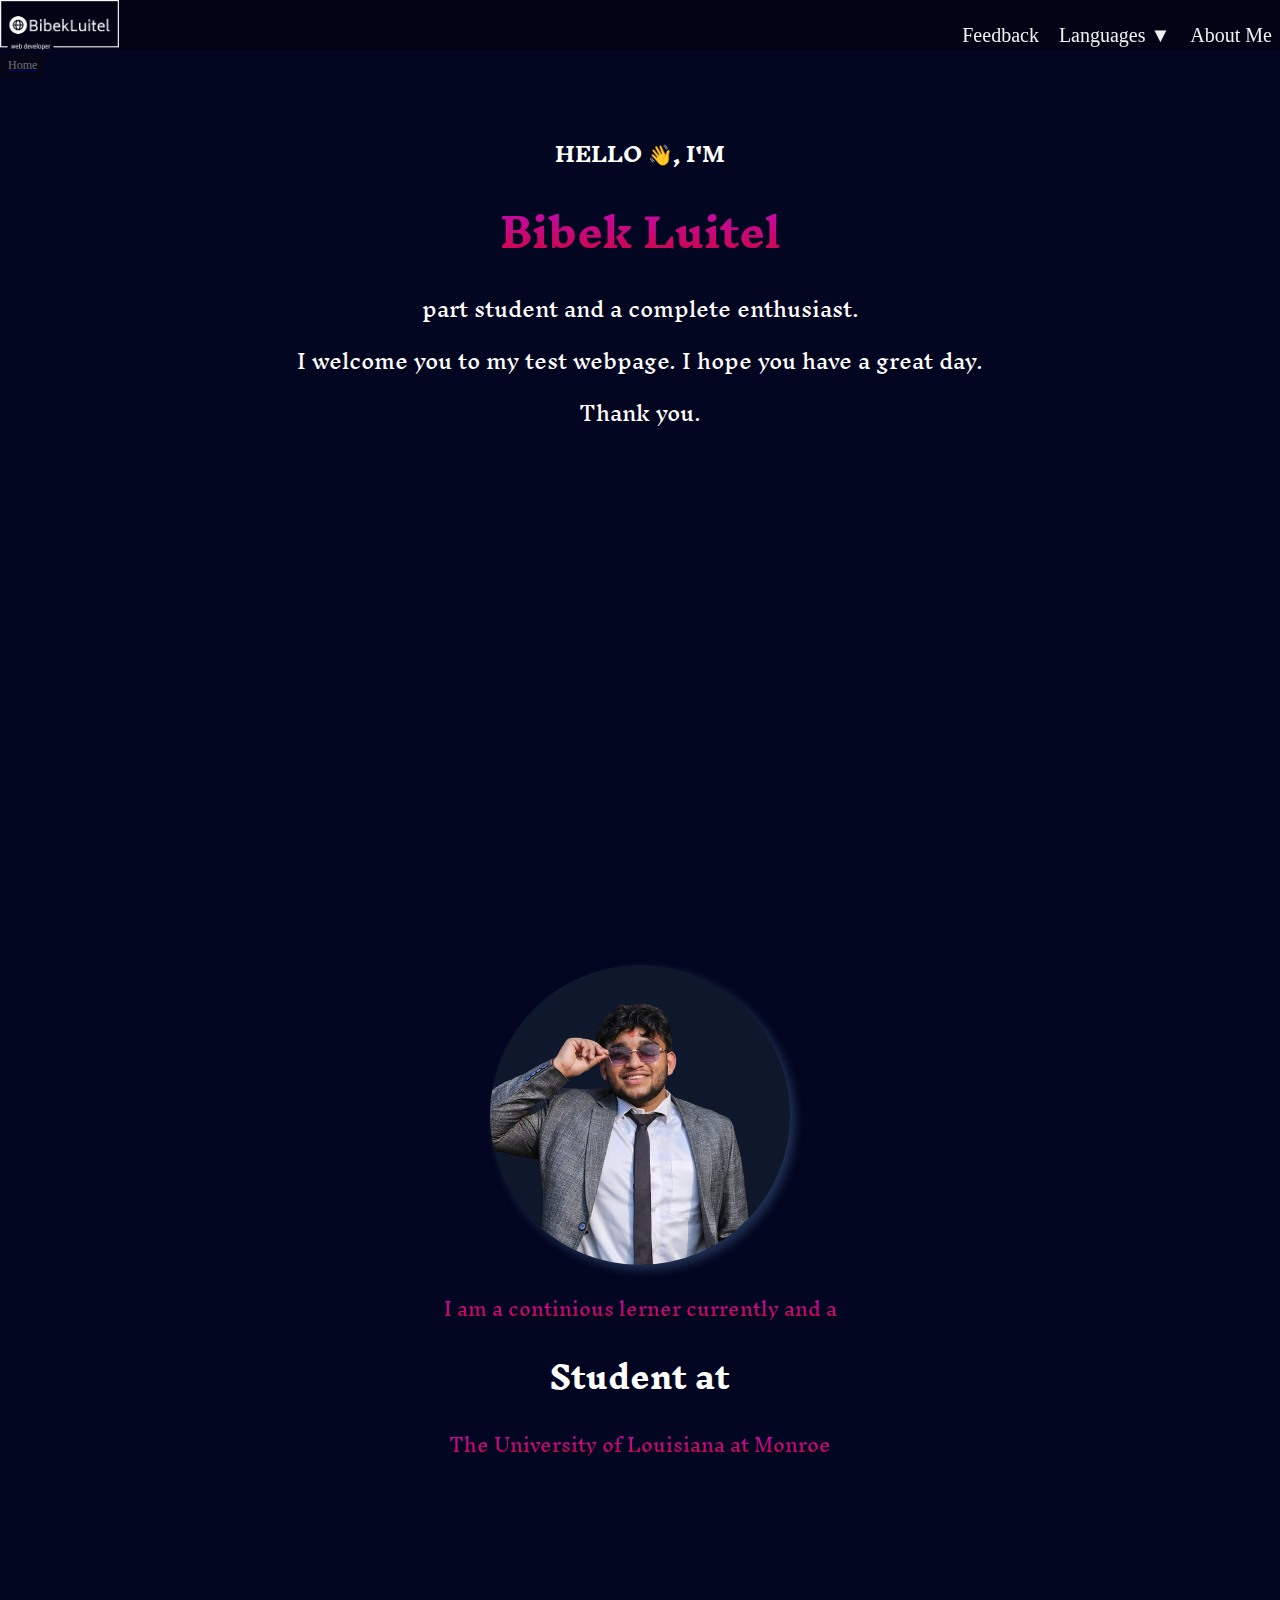
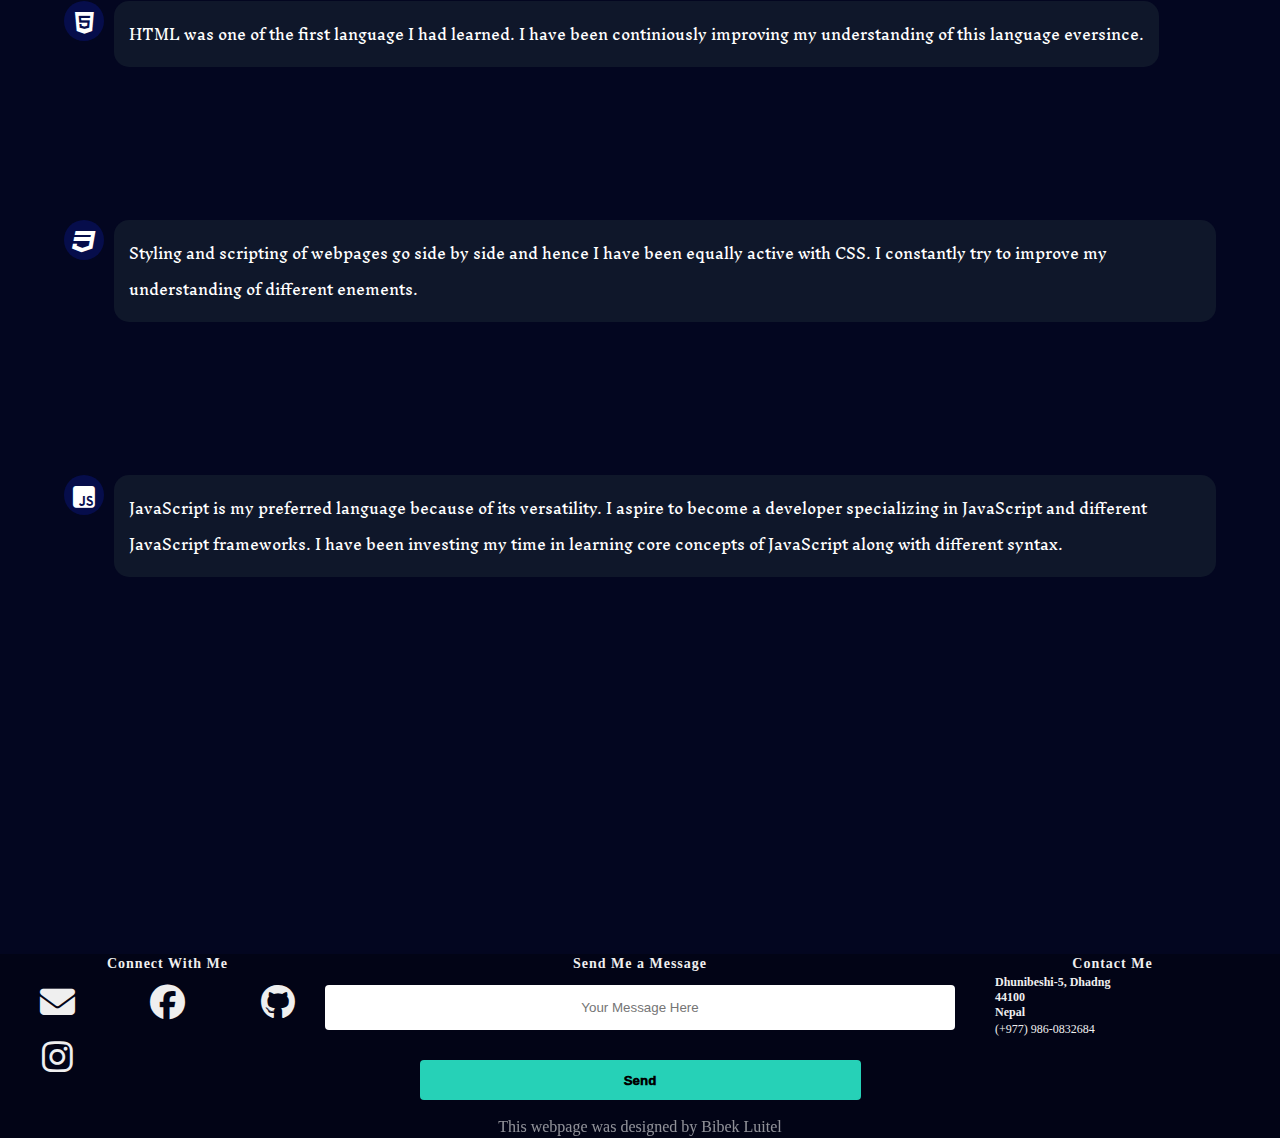
==== commit 4f15a12c: "Update index.html" ====
--- a/index.html
+++ b/index.html
@@ -1,142 +1,142 @@
-<!DOCTYPE html>
-<html>
-    <head>
-        <link rel="preconnect" href="https://fonts.googleapis.com">
-        <link rel="preconnect" href="https://fonts.gstatic.com" crossorigin>
-        <link href="https://fonts.googleapis.com/css2?family=Inknut+Antiqua:wght@300;400;500;600;700;800;900&display=swap" rel="stylesheet">
-        <link href="https://fonts.googleapis.com/css2?family=Roboto:wght@400;500;700&display=swap" rel="stylesheet">
-        <link rel="stylesheet" href="styles/webpagestyles.css">
-        <link rel="stylesheet" href="styles/header.css">
-        <link rel="stylesheet" href="styles/footer.css">
-        <link rel="stylesheet" href="styles/main-body.css">
-        <script src="script/personal-web.js"></script>
-        <link rel="stylesheet" href="https://cdnjs.cloudflare.com/ajax/libs/font-awesome/6.5.1/css/all.min.css"  />
-        <meta name="viewport" content="width=device-width,initial-scale=1.0">
-        <title>
-        Bibek Luitel
-        </title>
-    </head>
-    <body>
-        <div class="header">
-            <div class="left-part">
-                <div class="personal-logo-container">
-                    <a href="#" onclick="scrollToHeading('intro-container')">
-                        <img class="personal-logo" src="Website-Images/bibekluitel-logo-white-transparent.png">
-                        <div class="tooltip">Home</div>
-                     </a>
-                 </div>
-            </div>
-            <div class="right-part">
-                <nav>
-                    <input type="checkbox" id="check">
-                    <label for="check" id="checkbtn">
-                        <i class="fa fa-bars"></i>
-                    </label>
-                    <ul>
-                        <li><a href="feedback-personal-web.html" >Feedback</a></li>
-                        <li>
-                            <a href="#" onclick="scrollToHeading('languages')"> 
-                            Languages &#9660
-                        </a>
-                        <ul class="dropdown-list">
-                            <li><a href="#" onclick="scrollToHeading('html')">HTML</a></li>
-                            <li><a href="#" onclick="scrollToHeading('css')">CSS</a></li>
-                            <li><a href="#" onclick="scrollToHeading('javascript')">JavaScript</a></li>
-                        </ul>
-                    </li>
-                    <li><a href="#" onclick="scrollToHeading('my-details')"> About Me</a></li>
-
-                </ul>
-            </nav>
-            </div>
-        </div>
-        <div class="content-container">
-            <div id="intro-container">
-                <h4 id="greetings">HELLO &#128075;, I'M</h4>
-                <h1 id="my-name">Bibek Luitel</h1>
-                <p >part student and a complete enthusiast. <br>
-                    I welcome you to my test webpage. I hope you have a great day. <br>
-                    Thank you.
-                </p>
-            </div>
-                <div class="body-container">
-                    <div id="my-details">
-                        <div class="image-wrapper">
-                            <img id="my-image" src="./Website-Images/tranparent-image.png" alt="Image">
-                        </div>
-                        <div class="personal-info-container">
-                            <p class="font-gradient">I am a continious lerner currently learning<br>
-                               <p style="background: none; color: white; font-weight: bold; font-size: 30px;" >MERN Stack</p>
-                               <p class="font-gradient">development</p>
-                            </p>
-                        </div>
-                    </div>
-                </div>
-                <div id="languages">
-                    <div class="language-container">
-                            <div id="html">
-                                <div class="language-icon-background">
-                                    <div class="language-icon-container">
-                                <i id="languages-icon" class="fa-brands fa-html5"></i>
-                            </div>
-                            </div>
-                            <p>HTML was one of the first language I had learned. I have been continiously improving my understanding of this language eversince.</p>
-                        </div>
-                            <div id="css">
-                                <div class="language-icon-background">
-                                    <div class="language-icon-container">
-                                <i id="languages-icon" class="fa-brands fa-css3"></i>
-                            </div>
-                        </div>
-                        <p>Styling and scripting of webpages go side by side and hence I have been equally active with CSS. I constantly try to improve my understanding of different enements.</p>
-                        </div>
-                            <div id="javascript">
-                                <div class="language-icon-background">
-                                    <div class="language-icon-container">
-                                <i id="languages-icon" class="fa-brands fa-square-js"></i>
-                            </div>
-                        </div>
-                        <p>JavaScript is my preferred language because of its versatility. I aspire to become a developer specializing in JavaScript and different JavaScript frameworks. I have been investing my time in learning core concepts of JavaScript along with different syntax.</p>
-                        </div>
-                </div>
-            </div>
-            </div>
-        <div class="footer">
-            <div class="column-1">
-                <h3>Connect With Me</h3>
-                <div class="logos-container">
-                    <a href="mailto:lbibek2004@gmail.com?subject=From Github: I want to connect" target="_blank">
-                    <i class="fa-solid fa-envelope"  id="logos"></i>
-                </a>
-                <a href="https://www.facebook.com/officialsexypotato" target="_blank">
-                    <i class="fa-brands fa-facebook" id="logos"></i>
-                </a>
-                <a href="https://github.com/lbibek2004" target="_blank">
-                    <i class="fa-brands fa-github" id="logos"></i>
-                </a>
-                <a href="https://www.instagram.com/officialsexypotato" target="_blank">
-                    <i class="fa-brands fa-instagram" id="logos"></i>
-                </a>
-            </div>
-        </div>
-            <div class="column-2">
-                <h3>Send Me a Message</h3>
-                <form>
-                    <input id="user-message" type="text" placeholder="Your Message Here">
-                    <button type="submit" onclick="confirmationPopup()">Send</button>
-                </form>
-            </div>
-            <div class="column-3">
-                <h3>Contact Me</h3>
-                <a href="https://maps.app.goo.gl/fFf9JRTZutnBEM6D6" target="_blank"><p class="my-contact"><strong>Dhunibeshi-5, Dhadng<br>44100<br>Nepal<br></strong></p>
-                </a>
-                <a href="tel:+9779860832684"><p class="my-contact">(+977) 986-0832684</p></a>
-            </div> 
-           <br> <p class="copyright">This webpage was designed by Bibek Luitel</p>
-        </div>  
-
-        <div class="main-body">
-
-        </div>
-    </body>
-</html>+<!DOCTYPE html>
+<html>
+    <head>
+        <link rel="preconnect" href="https://fonts.googleapis.com">
+        <link rel="preconnect" href="https://fonts.gstatic.com" crossorigin>
+        <link href="https://fonts.googleapis.com/css2?family=Inknut+Antiqua:wght@300;400;500;600;700;800;900&display=swap" rel="stylesheet">
+        <link href="https://fonts.googleapis.com/css2?family=Roboto:wght@400;500;700&display=swap" rel="stylesheet">
+        <link rel="stylesheet" href="styles/webpagestyles.css">
+        <link rel="stylesheet" href="styles/header.css">
+        <link rel="stylesheet" href="styles/footer.css">
+        <link rel="stylesheet" href="styles/main-body.css">
+        <script src="script/personal-web.js"></script>
+        <link rel="stylesheet" href="https://cdnjs.cloudflare.com/ajax/libs/font-awesome/6.5.1/css/all.min.css"  />
+        <meta name="viewport" content="width=device-width,initial-scale=1.0">
+        <title>
+        Bibek Luitel
+        </title>
+    </head>
+    <body>
+        <div class="header">
+            <div class="left-part">
+                <div class="personal-logo-container">
+                    <a href="#" onclick="scrollToHeading('intro-container')">
+                        <img class="personal-logo" src="Website-Images/bibekluitel-logo-white-transparent.png">
+                        <div class="tooltip">Home</div>
+                     </a>
+                 </div>
+            </div>
+            <div class="right-part">
+                <nav>
+                    <input type="checkbox" id="check">
+                    <label for="check" id="checkbtn">
+                        <i class="fa fa-bars"></i>
+                    </label>
+                    <ul>
+                        <li><a href="feedback-personal-web.html" >Feedback</a></li>
+                        <li>
+                            <a href="#" onclick="scrollToHeading('languages')"> 
+                            Languages &#9660
+                        </a>
+                        <ul class="dropdown-list">
+                            <li><a href="#" onclick="scrollToHeading('html')">HTML</a></li>
+                            <li><a href="#" onclick="scrollToHeading('css')">CSS</a></li>
+                            <li><a href="#" onclick="scrollToHeading('javascript')">JavaScript</a></li>
+                        </ul>
+                    </li>
+                    <li><a href="#" onclick="scrollToHeading('my-details')"> About Me</a></li>
+
+                </ul>
+            </nav>
+            </div>
+        </div>
+        <div class="content-container">
+            <div id="intro-container">
+                <h4 id="greetings">HELLO &#128075;, I'M</h4>
+                <h1 id="my-name">Bibek Luitel</h1>
+                <p >part student and a complete enthusiast. <br>
+                    I welcome you to my test webpage. I hope you have a great day. <br>
+                    Thank you.
+                </p>
+            </div>
+                <div class="body-container">
+                    <div id="my-details">
+                        <div class="image-wrapper">
+                            <img id="my-image" src="./Website-Images/tranparent-image.png" alt="Image">
+                        </div>
+                        <div class="personal-info-container">
+                            <p class="font-gradient">I am a continious lerner currently and a<br>
+                               <p style="background: none; color: white; font-weight: bold; font-size: 30px;" >Student at</p>
+                               <p class="font-gradient">The University of Louisiana at Monroe</p>
+                            </p>
+                        </div>
+                    </div>
+                </div>
+                <div id="languages">
+                    <div class="language-container">
+                            <div id="html">
+                                <div class="language-icon-background">
+                                    <div class="language-icon-container">
+                                <i id="languages-icon" class="fa-brands fa-html5"></i>
+                            </div>
+                            </div>
+                            <p>HTML was one of the first language I had learned. I have been continiously improving my understanding of this language eversince.</p>
+                        </div>
+                            <div id="css">
+                                <div class="language-icon-background">
+                                    <div class="language-icon-container">
+                                <i id="languages-icon" class="fa-brands fa-css3"></i>
+                            </div>
+                        </div>
+                        <p>Styling and scripting of webpages go side by side and hence I have been equally active with CSS. I constantly try to improve my understanding of different enements.</p>
+                        </div>
+                            <div id="javascript">
+                                <div class="language-icon-background">
+                                    <div class="language-icon-container">
+                                <i id="languages-icon" class="fa-brands fa-square-js"></i>
+                            </div>
+                        </div>
+                        <p>JavaScript is my preferred language because of its versatility. I aspire to become a developer specializing in JavaScript and different JavaScript frameworks. I have been investing my time in learning core concepts of JavaScript along with different syntax.</p>
+                        </div>
+                </div>
+            </div>
+            </div>
+        <div class="footer">
+            <div class="column-1">
+                <h3>Connect With Me</h3>
+                <div class="logos-container">
+                    <a href="mailto:lbibek2004@gmail.com?subject=From Github: I want to connect" target="_blank">
+                    <i class="fa-solid fa-envelope"  id="logos"></i>
+                </a>
+                <a href="https://www.facebook.com/officialsexypotato" target="_blank">
+                    <i class="fa-brands fa-facebook" id="logos"></i>
+                </a>
+                <a href="https://github.com/lbibek2004" target="_blank">
+                    <i class="fa-brands fa-github" id="logos"></i>
+                </a>
+                <a href="https://www.instagram.com/officialsexypotato" target="_blank">
+                    <i class="fa-brands fa-instagram" id="logos"></i>
+                </a>
+            </div>
+        </div>
+            <div class="column-2">
+                <h3>Send Me a Message</h3>
+                <form>
+                    <input id="user-message" type="text" placeholder="Your Message Here">
+                    <button type="submit" onclick="confirmationPopup()">Send</button>
+                </form>
+            </div>
+            <div class="column-3">
+                <h3>Contact Me</h3>
+                <a href="https://maps.app.goo.gl/fFf9JRTZutnBEM6D6" target="_blank"><p class="my-contact"><strong>Dhunibeshi-5, Dhadng<br>44100<br>Nepal<br></strong></p>
+                </a>
+                <a href="tel:+9779860832684"><p class="my-contact">(+977) 986-0832684</p></a>
+            </div> 
+           <br> <p class="copyright">This webpage was designed by Bibek Luitel</p>
+        </div>  
+
+        <div class="main-body">
+
+        </div>
+    </body>
+</html>
